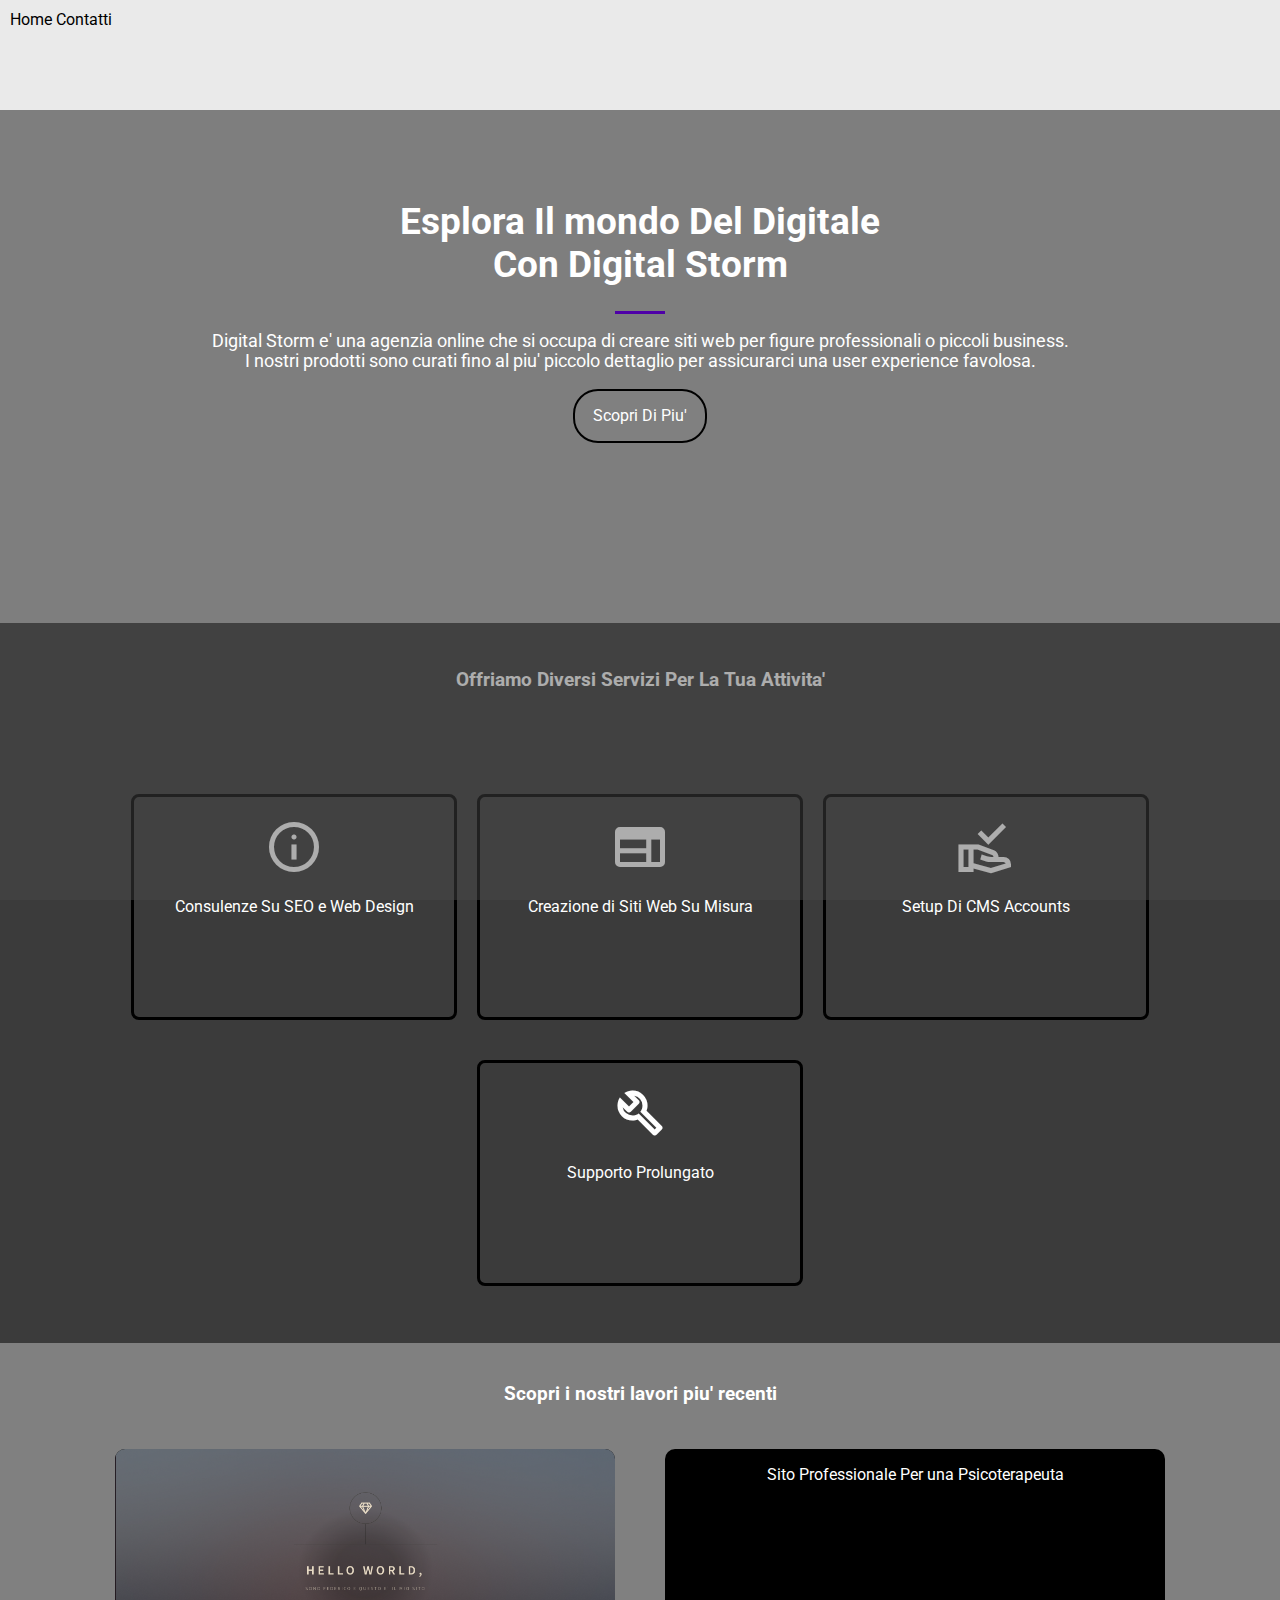
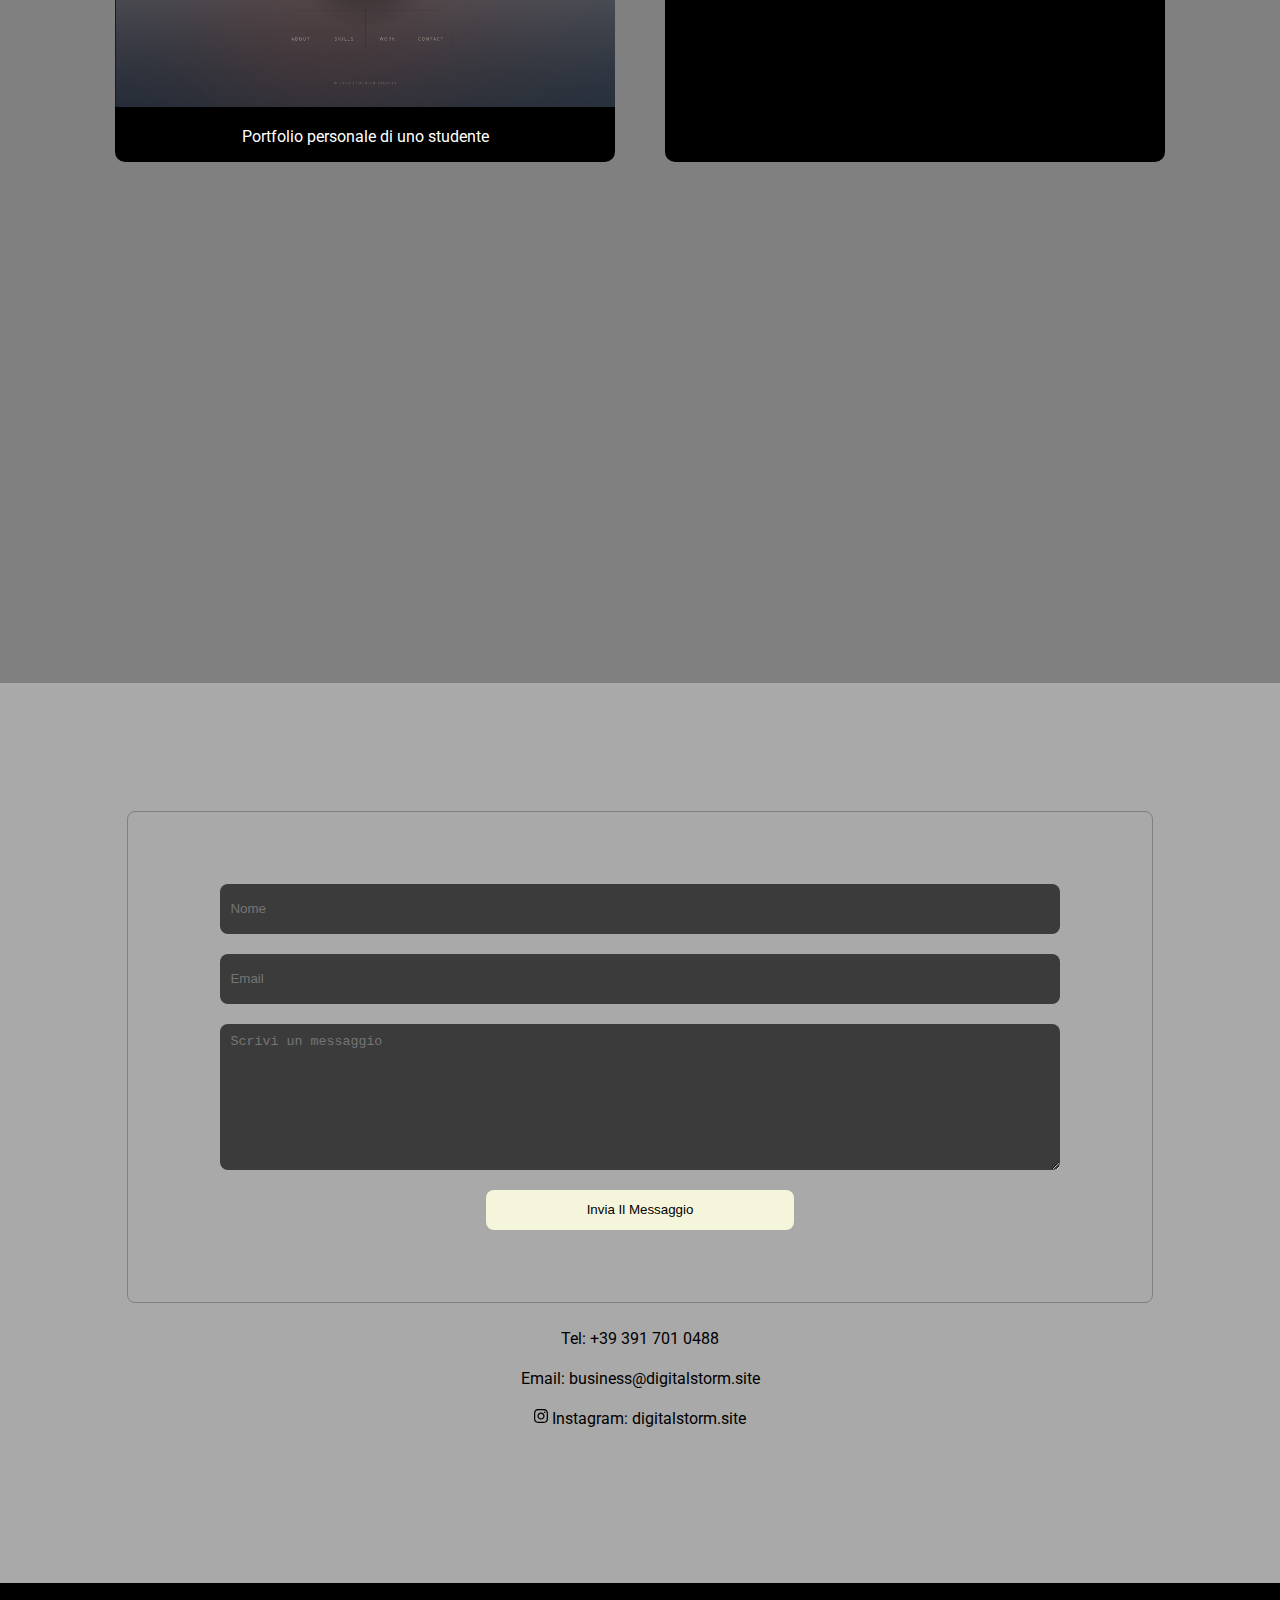
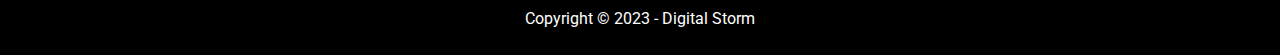
==== indexDS.html @ 930f4fb9 "finish info page" ====
<!DOCTYPE html>
<html lang="en">
<head>
    <!-- Basic page needs -->
    <meta charset="UTF-8">
    <meta name="description" content="A Digital Storm offriamo la migliore esperienza online possibile">
    <meta name="author" content="Federico">
    <title>Digital Storm</title>

    <!-- Mobile specifcs -->
    <meta name="viewport" content="width=device-width, initial-scale=1.0">

    <!-- various links -->
    <link href="./assets/CSS/styleDS.css" rel="stylesheet">
    <link href="./assets/CSS/global.css" rel="stylesheet">
    <link rel="stylesheet" href="https://fonts.googleapis.com/css2?family=Material+Symbols+Outlined:opsz,wght,FILL,GRAD@20..48,100..700,0..1,-50..200" />
    <link rel="stylesheet" href="https://fonts.googleapis.com/css?family=Roboto">


</head>
<body>


    <div class="opaque-bg-div"></div>

    <nav>
        <div class="nav-links">
            <a href="#home-div">Home</a>
            <a href="#contact">Contatti</a>
        </div>
    </nav>
        
    <!-- Startinng page -->
    <div id="home-div" class="home-text-container">
        <h1 id="home-title">Esplora Il mondo Del Digitale<br>Con Digital Storm</h1>
        <div class="divider"></div>
        <p id="home-text-p">Digital Storm e' una agenzia online che si occupa di creare siti web
            per figure professionali o piccoli business.<br>
            I nostri prodotti sono curati fino al piu' piccolo dettaglio
            per assicurarci una user experience favolosa.
        </p>
        <a class="button-like-link" href="#services-div">Scopri Di Piu'</a>
    </div>

    <div id="services-div" class="wide-container services-container">
        <h3 id="services-description">Offriamo Diversi Servizi Per La Tua Attivita'</h3>
        <div class="wide-container services-container">
            <a href="./pages/info.html#consulting">
            <div class="service">
                <!-- Put an icon here -->
                <span class="material-symbols-outlined">
                info
                </span>
                <p>Consulenze Su SEO e Web Design</p>
            </div>
            </a>

            <a href="./pages/info.html#website-creation">
            <div class="service">
                <!--icon here-->
                <span class="material-symbols-outlined">
                web
                </span>
                <p>Creazione di Siti Web Su Misura</p>
            </div>
            </a>

            <a href="./pages/info.html#setup-cms">
            <div class="service">
                <!--icon here-->
                <span class="material-symbols-outlined">
                approval_delegation
                </span>
                <p>Setup Di CMS Accounts</p>
            </div>
            </a>

            <a href="./pages/info.html#prolonged-support">
            <div class="service">
                <!--icon here-->
                <span class="material-symbols-outlined">
                build
                </span>
                <p>Supporto Prolungato</p>
            </div>
            </a>

        </div>
    </div>

    <div id="projects-container" class="full-screen-container">
        <h3 id="projects-title">Scopri i nostri lavori piu' recenti</h3>
        <!-- i'll create something like an hero to display some websites -->
        <div class="responsive-flex-container">
            <div class="project-hero">
                <a href="https://uwouldntgetit.github.io">
                    <img src="assets/images/personal_portfolio.png">
                </a>
                <p>Portfolio personale di uno studente</p>
            </div>
            <div class="project-hero">
                <!-- put mom's website photo here -->
                <p>Sito Professionale Per una Psicoterapeuta</p>
            </div>
        </div>
    </div>

    <!-- put the contact form here -->
    <div id="contact" class="contact-section responsive-flex-container">
        <div class="contact-wrapper responsive-flex-container">
            <input id="nome" class="growing-item-1 contact-item" type="text" placeholder="Nome">
            <input id="email" class="growing-item-1 contact-item" type="email" placeholder="Email">
            <textarea id="message" class="growing-item-1 contact-item" placeholder="Scrivi un messaggio"></textarea>
            <button id="send-btn" class="contact-item">Invia Il Messaggio</button>
        </div>
        <div id="contact-info">
            <p>Tel: +39 391 701 0488<br>
               Email: business@digitalstorm.site<br>
               <a href="https://www.instagram.com/digitalstorm.site/"><svg xmlns="http://www.w3.org/2000/svg" height="1em" viewBox="0 0 448 512">
                <!--! Font Awesome Free 6.4.2 by @fontawesome - https://fontawesome.com License - https://fontawesome.com/license (Commercial License) Copyright 2023 Fonticons, Inc. -->
                <path d="M224.1 141c-63.6 0-114.9 51.3-114.9 114.9s51.3 114.9 114.9 114.9S339 319.5 339 255.9 287.7 141 224.1 141zm0 189.6c-41.1 0-74.7-33.5-74.7-74.7s33.5-74.7 74.7-74.7 74.7 33.5 74.7 74.7-33.6 74.7-74.7 74.7zm146.4-194.3c0 14.9-12 26.8-26.8 26.8-14.9 0-26.8-12-26.8-26.8s12-26.8 26.8-26.8 26.8 12 26.8 26.8zm76.1 27.2c-1.7-35.9-9.9-67.7-36.2-93.9-26.2-26.2-58-34.4-93.9-36.2-37-2.1-147.9-2.1-184.9 0-35.8 1.7-67.6 9.9-93.9 36.1s-34.4 58-36.2 93.9c-2.1 37-2.1 147.9 0 184.9 1.7 35.9 9.9 67.7 36.2 93.9s58 34.4 93.9 36.2c37 2.1 147.9 2.1 184.9 0 35.9-1.7 67.7-9.9 93.9-36.2 26.2-26.2 34.4-58 36.2-93.9 2.1-37 2.1-147.8 0-184.8zM398.8 388c-7.8 19.6-22.9 34.7-42.6 42.6-29.5 11.7-99.5 9-132.1 9s-102.7 2.6-132.1-9c-19.6-7.8-34.7-22.9-42.6-42.6-11.7-29.5-9-99.5-9-132.1s-2.6-102.7 9-132.1c7.8-19.6 22.9-34.7 42.6-42.6 29.5-11.7 99.5-9 132.1-9s102.7-2.6 132.1 9c19.6 7.8 34.7 22.9 42.6 42.6 11.7 29.5 9 99.5 9 132.1s2.7 102.7-9 132.1z"/></svg>
                
               Instagram: digitalstorm.site</a></p>
        </div>
    </div>


    <footer id="footer" class="wide-container center-text">
        <p class="copyright">Copyright © 2023 - Digital Storm</p>
    </footer>
    
</body>
</html>
---- assets/CSS/styleDS.css ----
/* @font-face {
    font-family: "Roboto";

} */



body, html {
    background-color: darkgrey;
    height: 100%;
    margin: 0;
    font-family: "Roboto", serif;
    background-image: url("./assets/images/dimitar-donovski-3chxPwXoiOQ-unsplash.jpg");
    background-position: center center;
    background-repeat: no-repeat;
    background-attachment: fixed;
    background-size: cover;
    color: white;
    scroll-behavior: smooth;
}

a {
    text-decoration: none;
    color: inherit;
}

img {
    max-width: 100%;
    max-height: 100%;
}



.home-text-container {
    min-height: fit-content;
    text-align:center;
    margin-top: 20vh;
    margin-right: 20px;
    margin-left: 20px;
    color: rgb(255, 255, 255);
    position: relative;
    z-index: 1;
    padding-bottom: 20vh;
}

#home-title {
    font-size: 3rem;
}

#home-text-p {
    font-size: 1.3rem;
}

.divider {
    margin-left: auto;
    margin-right: auto;
    max-width: 50px;
    border-top: 3px solid rgb(78, 0, 167);
}

.button-like-link {
    display: inline-block;
    background-color: gray;
    border: 2px solid black;
    border-radius: 25px;
    min-width: 130px;
    min-height: 50px;
    color: inherit;
    text-align: center;
    vertical-align: baseline;
    line-height: 50px;
}


/******** Services start *******/
.services-container {
    display: flex;
    flex-direction: row;
    flex-wrap: wrap;
    justify-content: center;
    flex-basis: content;
    align-items: center;
    background-color: rgb(59, 59, 59);
    min-height: 80%;
}

.service {
    border: 3px solid black;
    border-radius: 8px;
    padding-left: 10px;
    padding-right: 10px;
    margin: 20px 10px;
    max-height: 200px;
    min-height: 200px;
    max-width: 300px;
    width: 300px;
    text-align: center;
    padding-top: 20px;
    vertical-align: middle;
}

#services-description {
    /* make it occupy at least half the available space */
    margin: 10px 30px;
}
/******* Services end ******/


/************* Projects done start **********/
#projects-container {
    text-align: center;
    background-color: gray;
    padding-top: 40px;
}

#projects-title {
    margin-top: 0;
}

.projects-hero-container {
    display: flex;
    flex-direction: row;
    justify-content: center;
    flex-wrap: wrap;
}

.project-hero {
    overflow:auto;
    min-height: 200px;
    max-height: 500px;
    width: 500px;
    max-width: 100%;
    border-radius: 10px;
    background-color: black;
    margin: 25px 25px;
}

/* projects done end */


/****** Contact Start ******/
.contact-section {
    flex-direction: row;
    align-items: center;
    column-gap: 5%;
    margin-top: 10%;
    margin-bottom: 10%;
}

.contact-wrapper {
    min-width: 200px;
    min-height: 50vh;
    border: 1px solid gray;
    border-radius: 8px;
    flex-direction: row;
    align-content: center;
    gap: 20px;
    padding: 20px 0px;
    flex-basis: 45%;
}

.contact-item {
    background-color: rgb(59, 59, 59);
    color: white;
    border: none;
    border-radius: 8px;
    min-height: 30px;
    min-width: 150px;
    padding: 10px;
}

#nome {
    flex-basis: 80%;
}


#email{
    flex-basis: 80%;
}

#message {
    flex-basis: 80%;
    min-height: 14vh;
}

#send-btn {
    background-color: beige;
    color: black;
    width: 150px;
    height: 40px;
    flex-basis: 30%;
}

#contact-info {
    color: black;
    line-height: 40px;
    flex-basis: 20%;
}

/* Contact end */



.material-symbols-outlined {
  font-variation-settings:
  'FILL' 0,
  'wght' 400,
  'GRAD' 0,
  'opsz' 24;
  font-size: 60px !important;
}

/* if the screen size is less than 80 rem, which I don't know how much is it */
@media screen and (max-width: 80rem) {
    .home-text-container{
        margin-top: 10vh;
    }

    #home-title {
        font-size: 2.3rem;
    }

    #home-text-p {
        font-size: 1.1rem;
    }

    .contact-wrapper {
        flex-basis: 80%;
    }

    #contact-info {
        flex-basis: 80%;
        text-align: center;
    }
}
---- assets/CSS/global.css ----
body {
    margin: 0;
}

nav {
    text-decoration: none;
    position: sticky;
    display: flex;
    flex-wrap: wrap;
    justify-content: space-between;
    background-color: #eaeaea;
    padding: 10px;
    transition: top 500ms ease-in-out;
    color: black;

    min-height: 10vh;
}

nav.scroll-up {
    top: 0;
}

nav.scroll-down {
    top: -100%;
}

.wide-container{
    max-width: 100%;
    margin-right: 0px;
    margin-left: 0px;
}

/* #services-div {
    display: flex;
    flex-direction: row;
    flex-wrap: wrap;
    justify-content: center;
} */

.center-text {
    text-align: center;
}

.full-screen-container {
    min-height: 100vh;
    height: fit-content;
}

.opaque-bg-div {
    min-height: 100%;
    min-width: 100%;
    position: absolute;
    top: 0;
    left: 0;
    z-index: 0;
    background-color: rgb(73, 73, 73);
    opacity: 0.45;
}

.responsive-flex-container {
    display: flex;
    flex-wrap: wrap;
    justify-content: center;
    align-content: center;
}

/* .growing-item-1 {
    flex-grow: 1;
} */


footer{
    display: flex;
    margin-bottom: 0;
    height: 50px;
    min-height: 8vh;
    margin-top: 20px;
    background-color: black;
    align-items: center;
    justify-content: center;
}
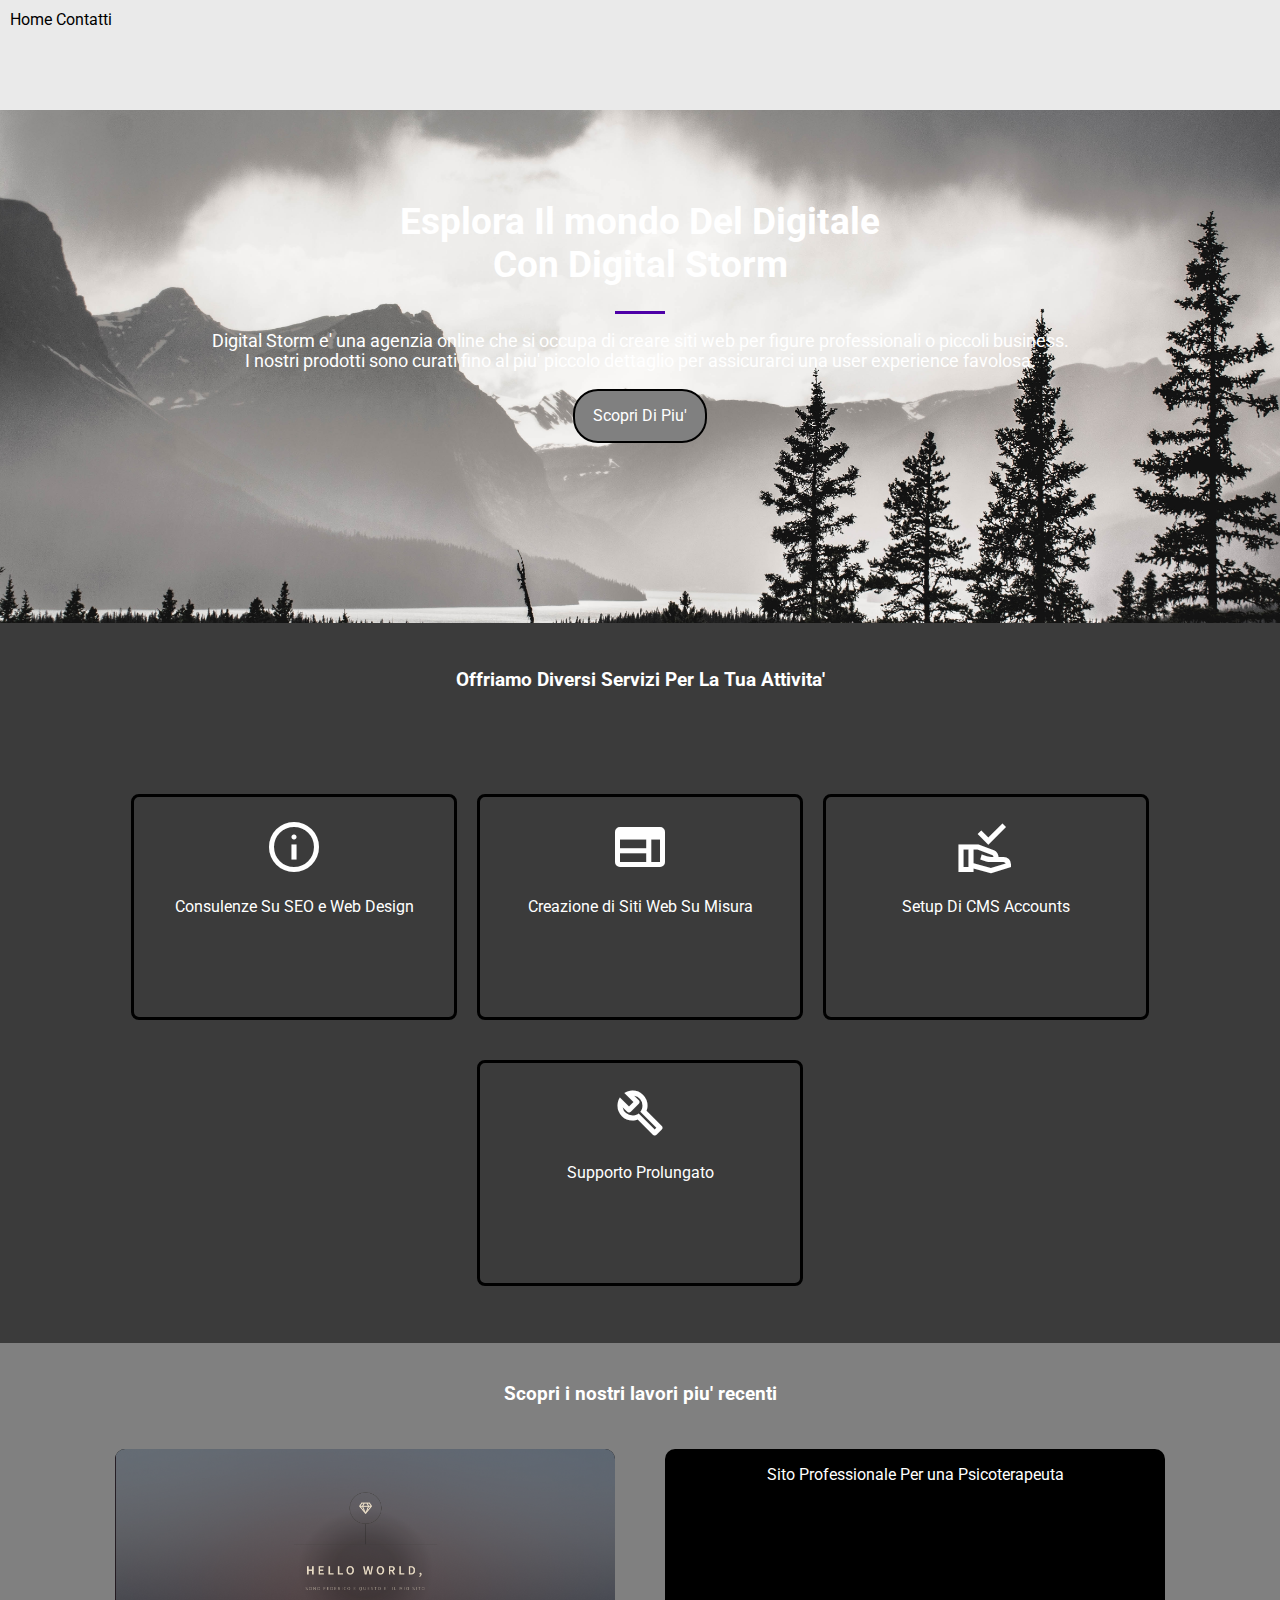
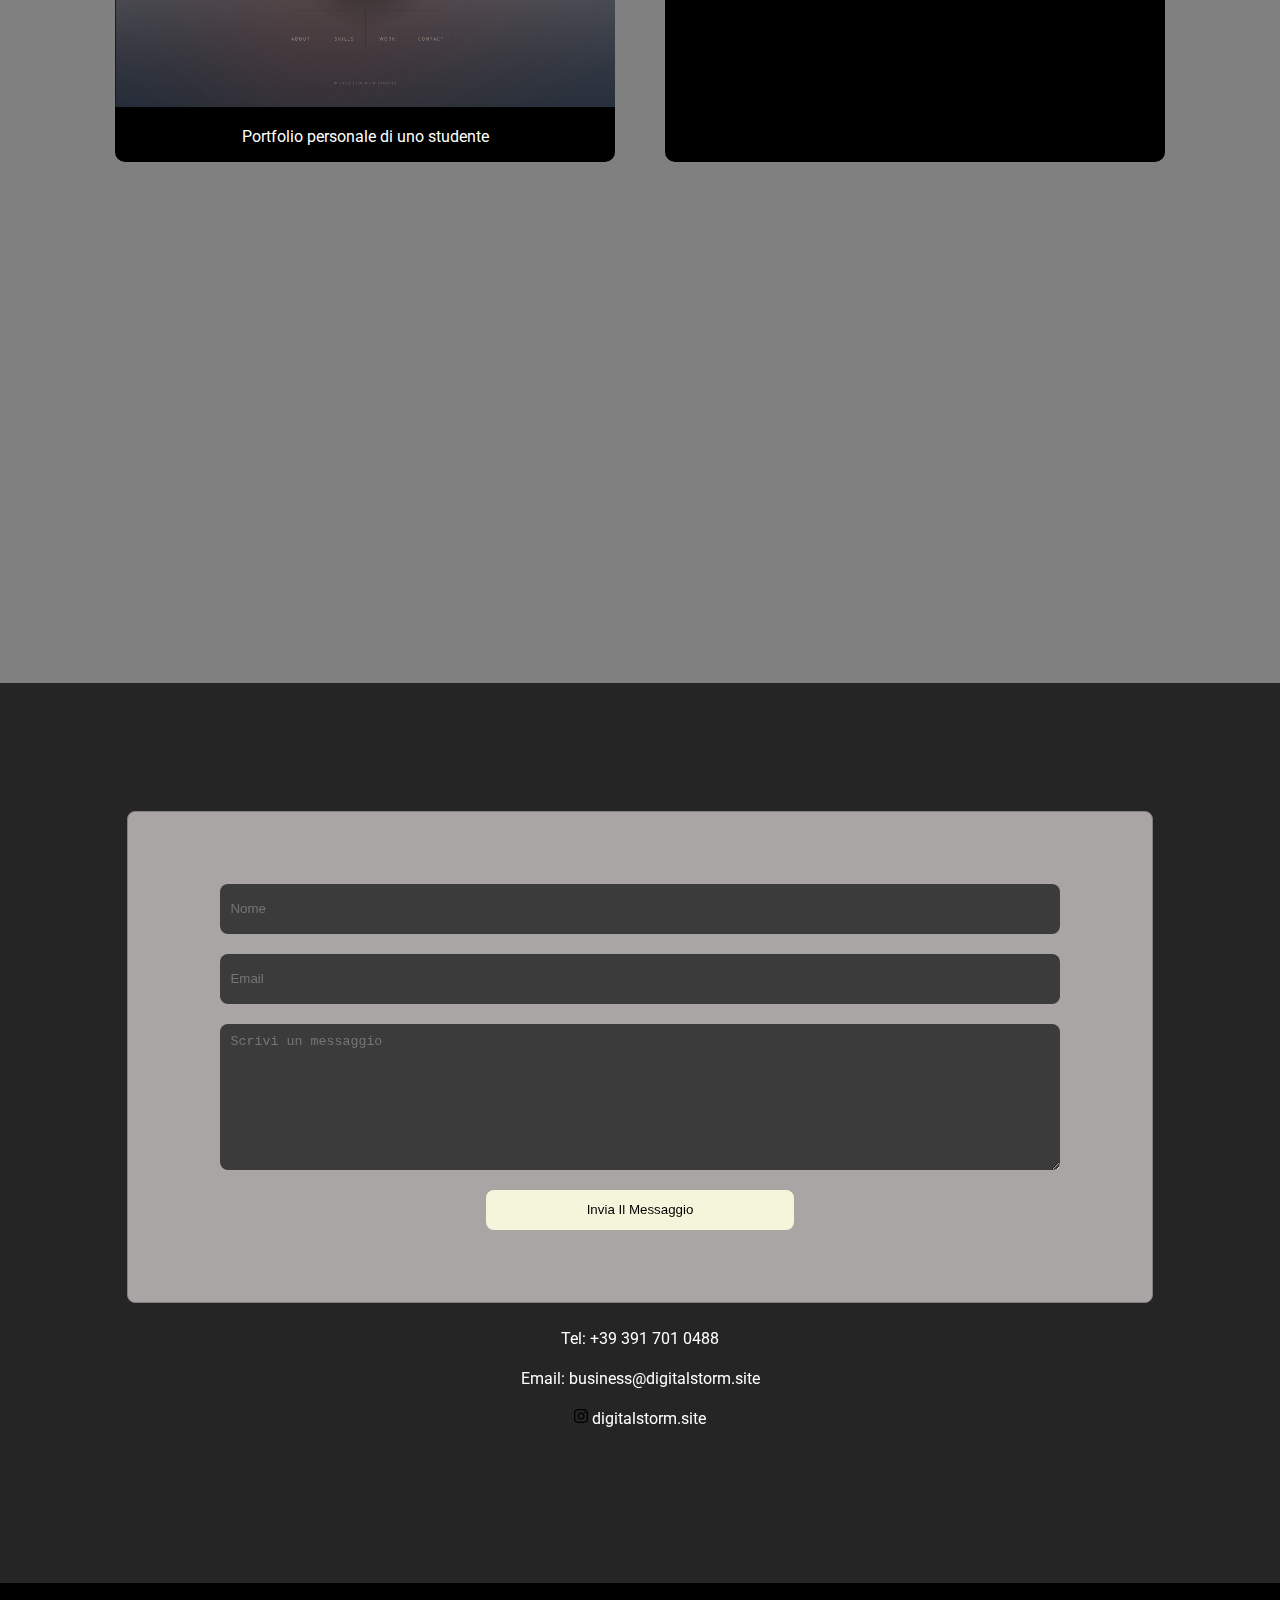
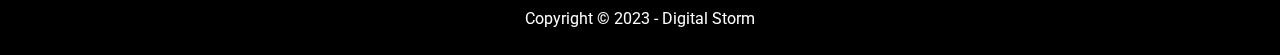
==== commit 9cad088a: "small changes" ====
--- a/indexDS.html
+++ b/indexDS.html
@@ -120,7 +120,7 @@
                 <!--! Font Awesome Free 6.4.2 by @fontawesome - https://fontawesome.com License - https://fontawesome.com/license (Commercial License) Copyright 2023 Fonticons, Inc. -->
                 <path d="M224.1 141c-63.6 0-114.9 51.3-114.9 114.9s51.3 114.9 114.9 114.9S339 319.5 339 255.9 287.7 141 224.1 141zm0 189.6c-41.1 0-74.7-33.5-74.7-74.7s33.5-74.7 74.7-74.7 74.7 33.5 74.7 74.7-33.6 74.7-74.7 74.7zm146.4-194.3c0 14.9-12 26.8-26.8 26.8-14.9 0-26.8-12-26.8-26.8s12-26.8 26.8-26.8 26.8 12 26.8 26.8zm76.1 27.2c-1.7-35.9-9.9-67.7-36.2-93.9-26.2-26.2-58-34.4-93.9-36.2-37-2.1-147.9-2.1-184.9 0-35.8 1.7-67.6 9.9-93.9 36.1s-34.4 58-36.2 93.9c-2.1 37-2.1 147.9 0 184.9 1.7 35.9 9.9 67.7 36.2 93.9s58 34.4 93.9 36.2c37 2.1 147.9 2.1 184.9 0 35.9-1.7 67.7-9.9 93.9-36.2 26.2-26.2 34.4-58 36.2-93.9 2.1-37 2.1-147.8 0-184.8zM398.8 388c-7.8 19.6-22.9 34.7-42.6 42.6-29.5 11.7-99.5 9-132.1 9s-102.7 2.6-132.1-9c-19.6-7.8-34.7-22.9-42.6-42.6-11.7-29.5-9-99.5-9-132.1s-2.6-102.7 9-132.1c7.8-19.6 22.9-34.7 42.6-42.6 29.5-11.7 99.5-9 132.1-9s102.7-2.6 132.1 9c19.6 7.8 34.7 22.9 42.6 42.6 11.7 29.5 9 99.5 9 132.1s2.7 102.7-9 132.1z"/></svg>
                 
-               Instagram: digitalstorm.site</a></p>
+                digitalstorm.site</a></p>
         </div>
     </div>
 
--- a/assets/CSS/styleDS.css
+++ b/assets/CSS/styleDS.css
@@ -6,15 +6,19 @@
 
 
 body, html {
-    background-color: darkgrey;
+    background-color: rgb(37, 37, 37);
     height: 100%;
     margin: 0;
     font-family: "Roboto", serif;
-    background-image: url("./assets/images/dimitar-donovski-3chxPwXoiOQ-unsplash.jpg");
+    background-image: url("../images/dimitar-donovski-3chxPwXoiOQ-unsplash.jpg");
     background-position: center center;
     background-repeat: no-repeat;
     background-attachment: fixed;
     background-size: cover;
+    /* I have to make the background z index 0 
+    or i have to apply opacity directly onto the image
+    or something like that*/
+
     color: white;
     scroll-behavior: smooth;
 }
@@ -32,6 +36,7 @@
 
 
 .home-text-container {
+    box-sizing: border-box;
     min-height: fit-content;
     text-align:center;
     margin-top: 20vh;
@@ -138,66 +143,6 @@
 /* projects done end */
 
 
-/****** Contact Start ******/
-.contact-section {
-    flex-direction: row;
-    align-items: center;
-    column-gap: 5%;
-    margin-top: 10%;
-    margin-bottom: 10%;
-}
-
-.contact-wrapper {
-    min-width: 200px;
-    min-height: 50vh;
-    border: 1px solid gray;
-    border-radius: 8px;
-    flex-direction: row;
-    align-content: center;
-    gap: 20px;
-    padding: 20px 0px;
-    flex-basis: 45%;
-}
-
-.contact-item {
-    background-color: rgb(59, 59, 59);
-    color: white;
-    border: none;
-    border-radius: 8px;
-    min-height: 30px;
-    min-width: 150px;
-    padding: 10px;
-}
-
-#nome {
-    flex-basis: 80%;
-}
-
-
-#email{
-    flex-basis: 80%;
-}
-
-#message {
-    flex-basis: 80%;
-    min-height: 14vh;
-}
-
-#send-btn {
-    background-color: beige;
-    color: black;
-    width: 150px;
-    height: 40px;
-    flex-basis: 30%;
-}
-
-#contact-info {
-    color: black;
-    line-height: 40px;
-    flex-basis: 20%;
-}
-
-/* Contact end */
 
 
 
--- a/assets/CSS/global.css
+++ b/assets/CSS/global.css
@@ -1,5 +1,9 @@
 body {
     margin: 0;
+}
+
+a {
+    text-decoration: none;
 }
 
 nav {
@@ -49,10 +53,10 @@
 .opaque-bg-div {
     min-height: 100%;
     min-width: 100%;
-    position: absolute;
+    position: fixed;
     top: 0;
     left: 0;
-    z-index: 0;
+    z-index: -1;
     background-color: rgb(73, 73, 73);
     opacity: 0.45;
 }
@@ -78,4 +82,81 @@
     background-color: black;
     align-items: center;
     justify-content: center;
+}
+
+
+
+/****** Contact Start ******/
+.contact-section {
+    flex-direction: row;
+    align-items: center;
+    column-gap: 5%;
+    margin-top: 10%;
+    margin-bottom: 10%;
+}
+
+.contact-wrapper {
+    min-width: 200px;
+    min-height: 50vh;
+    border: 1px solid gray;
+    border-radius: 8px;
+    flex-direction: row;
+    align-content: center;
+    gap: 20px;
+    padding: 20px 0px;
+    flex-basis: 45%;
+    background-color: rgb(169, 165, 165);
+}
+
+.contact-item {
+    background-color: rgb(59, 59, 59);
+    color: white;
+    border: none;
+    border-radius: 8px;
+    min-height: 30px;
+    min-width: 150px;
+    padding: 10px;
+}
+
+#nome {
+    flex-basis: 80%;
+}
+
+
+#email{
+    flex-basis: 80%;
+}
+
+#message {
+    flex-basis: 80%;
+    min-height: 14vh;
+}
+
+#send-btn {
+    background-color: beige;
+    color: black;
+    width: 150px;
+    height: 40px;
+    flex-basis: 30%;
+}
+
+#contact-info {
+    color: rgb(255, 255, 255);
+    line-height: 40px;
+    flex-basis: 20%;
+    text-decoration: none;
+}
+
+/* Contact end */
+
+/* media queries and changes to mobile devices */
+@media screen and (max-width: 80rem){
+    .contact-wrapper {
+        flex-basis: 80%;
+    }
+
+    #contact-info {
+        flex-basis: 80%;
+        text-align: center;
+    }
 }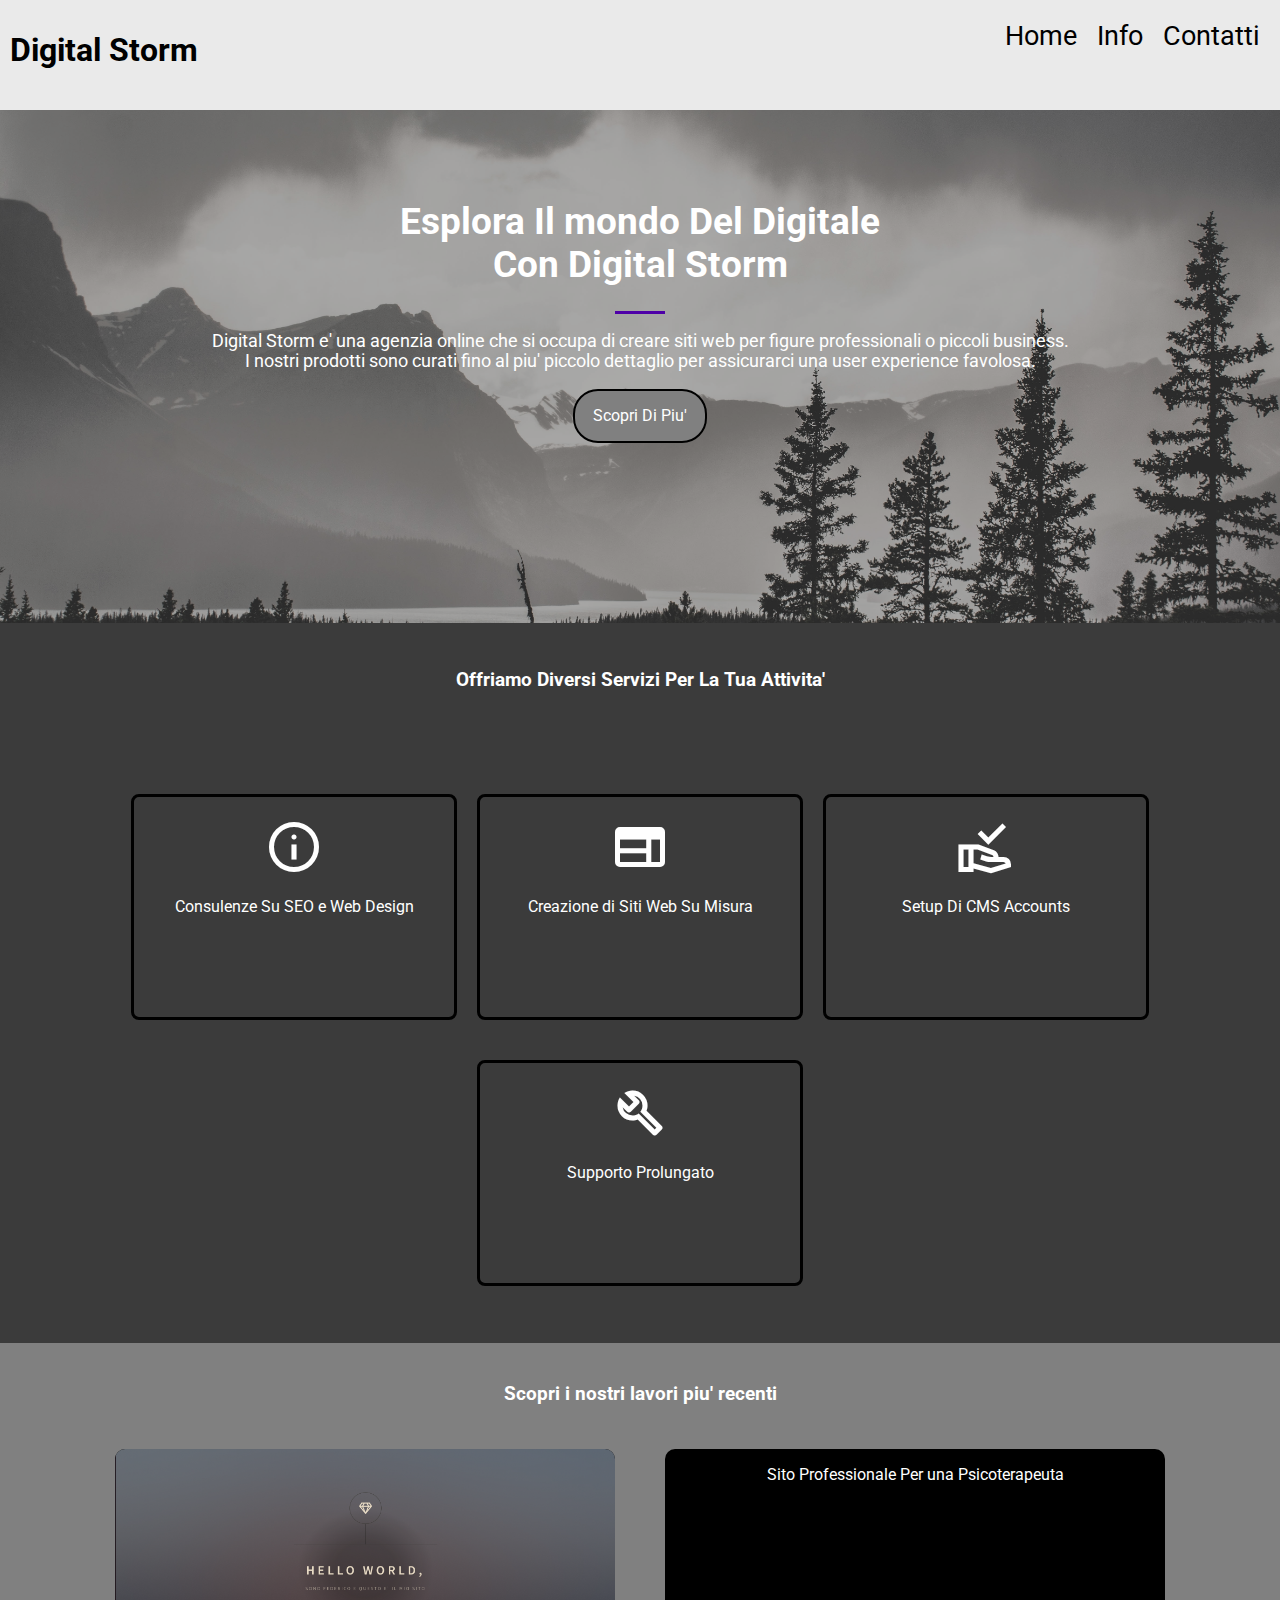
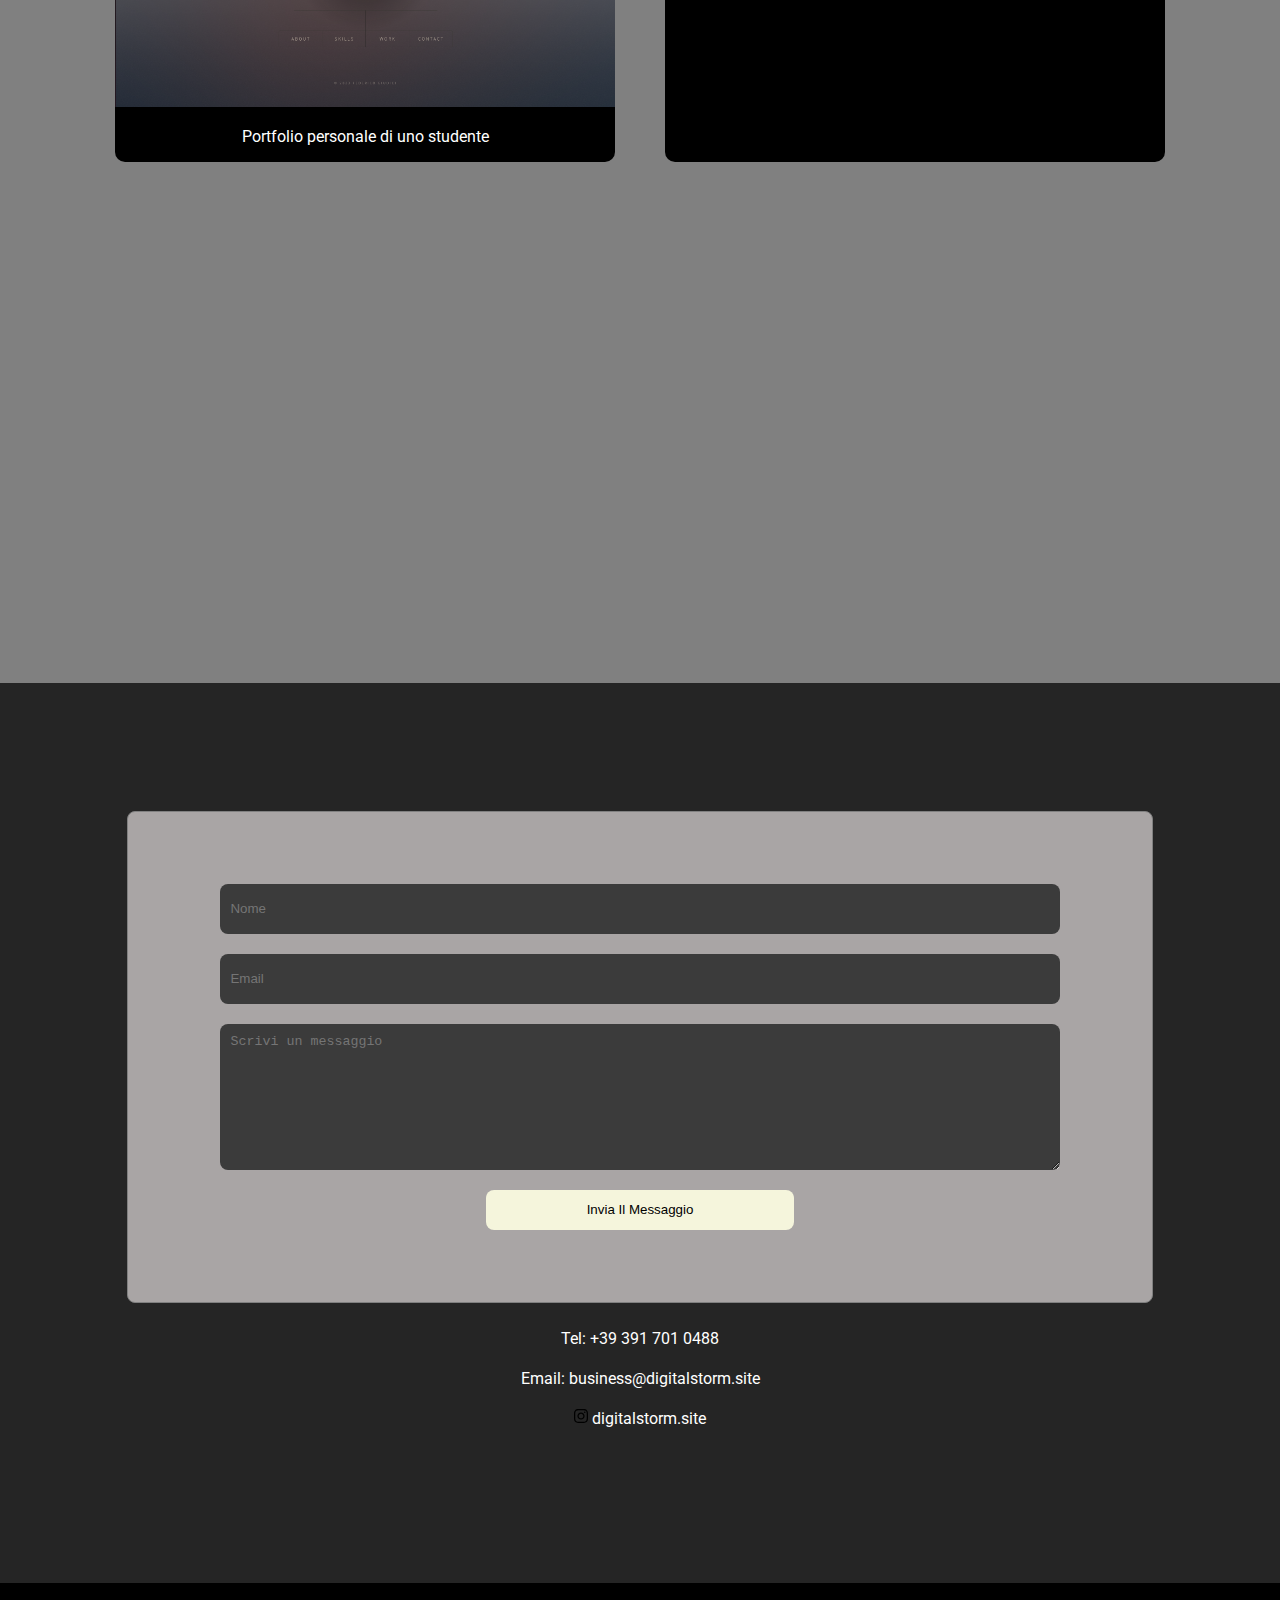
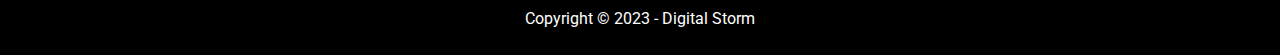
==== commit 5df135d0: "changes i made today at school" ====
--- a/indexDS.html
+++ b/indexDS.html
@@ -16,19 +16,24 @@
     <link rel="stylesheet" href="https://fonts.googleapis.com/css2?family=Material+Symbols+Outlined:opsz,wght,FILL,GRAD@20..48,100..700,0..1,-50..200" />
     <link rel="stylesheet" href="https://fonts.googleapis.com/css?family=Roboto">
 
-
 </head>
-<body>
+<body class="opaque-bg-div">
 
 
-    <div class="opaque-bg-div"></div>
+    <header>
+        <nav>
+            <!--Logo here-->
+            <a href="/DigitalStormWebsite/indexDS.html#home-div">
+                <h1>Digital Storm</h1>
+            </a>
+            <div class="nav-links-wrapper">
+                <a href="#home-div" class="navbar-link">Home</a>
+                <a href="pages/info.html" class="navbar-link">Info</a>
+                <a href="#contact" class="navbar-link">Contatti</a>
+            </div>
+        </nav>
+    </header>
 
-    <nav>
-        <div class="nav-links">
-            <a href="#home-div">Home</a>
-            <a href="#contact">Contatti</a>
-        </div>
-    </nav>
         
     <!-- Startinng page -->
     <div id="home-div" class="home-text-container">
@@ -129,5 +134,7 @@
         <p class="copyright">Copyright © 2023 - Digital Storm</p>
     </footer>
     
+    <script src="assets/appDS.js"></script>
+
 </body>
 </html>--- a/assets/CSS/global.css
+++ b/assets/CSS/global.css
@@ -6,6 +6,7 @@
     text-decoration: none;
 }
 
+/****** NavBar setup *****/
 nav {
     text-decoration: none;
     position: sticky;
@@ -17,6 +18,8 @@
     transition: top 500ms ease-in-out;
     color: black;
 
+    padding-top:10px;
+    padding-bottom: 10px;
     min-height: 10vh;
 }
 
@@ -27,6 +30,20 @@
 nav.scroll-down {
     top: -100%;
 }
+
+a.navbar-link {
+    font-size: 1.7rem;
+    font-family: "Roboto", sans-serif;
+    margin: 10px;
+}
+
+div.nav-links-wrapper {
+    width: fit-content;
+    display: flex;
+    row-gap: 25px;
+}
+
+/***** Navbar End *******/
 
 .wide-container{
     max-width: 100%;
@@ -51,14 +68,7 @@
 }
 
 .opaque-bg-div {
-    min-height: 100%;
-    min-width: 100%;
-    position: fixed;
-    top: 0;
-    left: 0;
-    z-index: -1;
-    background-color: rgb(73, 73, 73);
-    opacity: 0.45;
+    background: rgba(73, 73, 73, 0.45);
 }
 
 .responsive-flex-container {
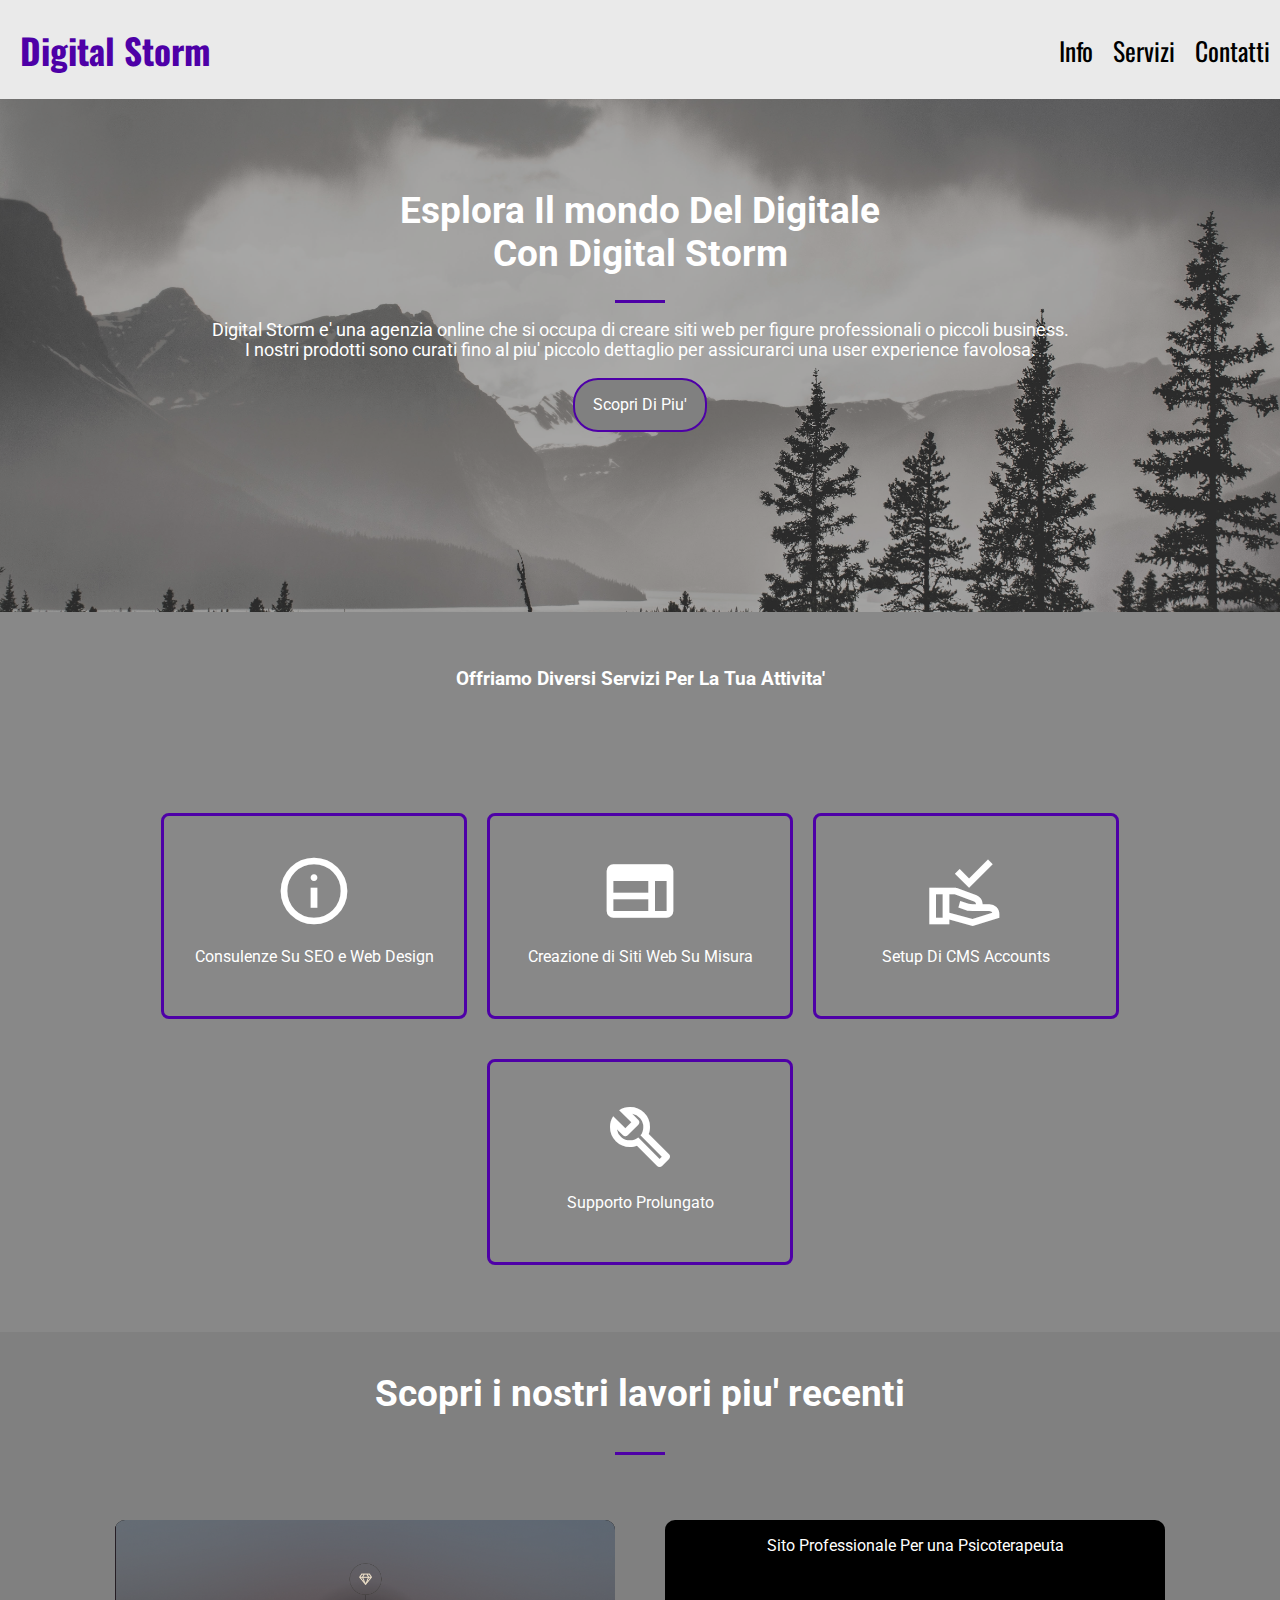
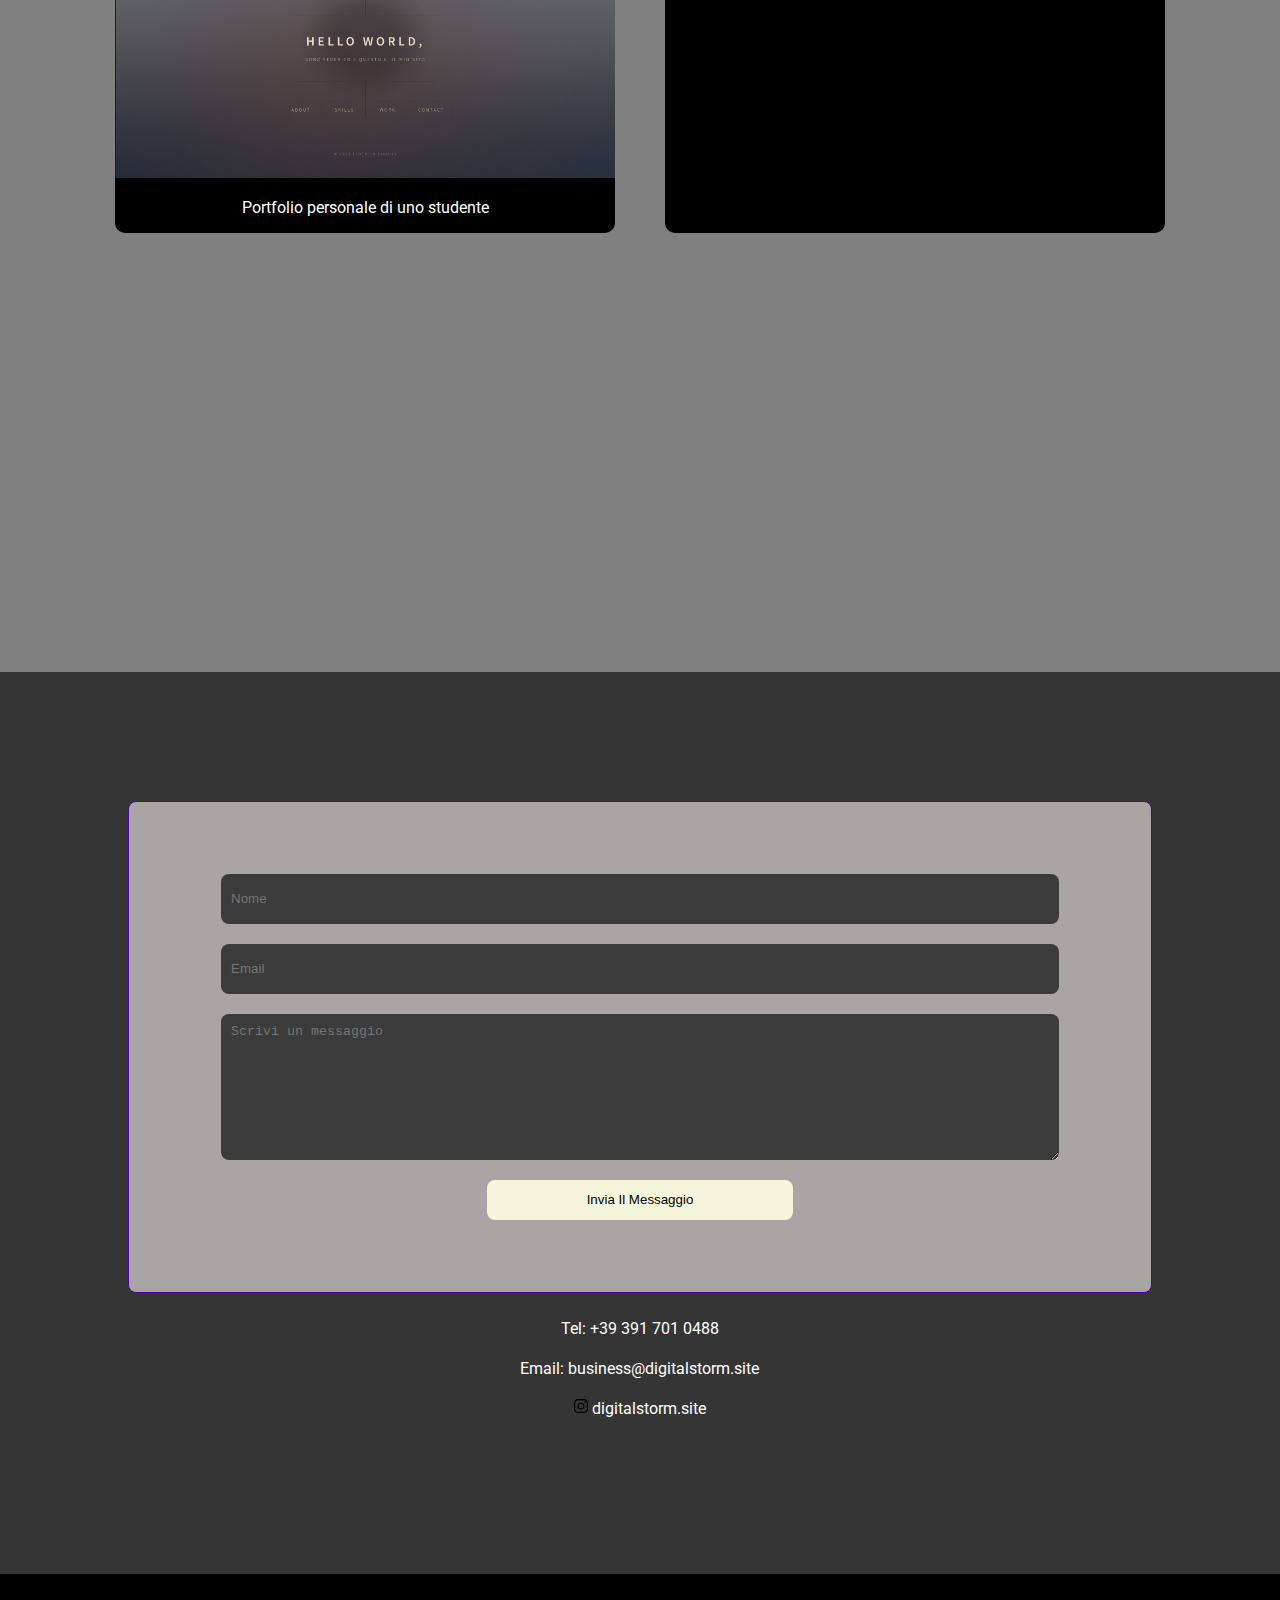
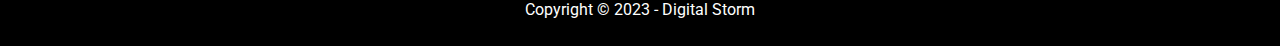
==== commit 67596dad: "modified the general appearance, added image to folder for later use, miscellaneous tweakings" ====
--- a/indexDS.html
+++ b/indexDS.html
@@ -15,21 +15,22 @@
     <link href="./assets/CSS/global.css" rel="stylesheet">
     <link rel="stylesheet" href="https://fonts.googleapis.com/css2?family=Material+Symbols+Outlined:opsz,wght,FILL,GRAD@20..48,100..700,0..1,-50..200" />
     <link rel="stylesheet" href="https://fonts.googleapis.com/css?family=Roboto">
+    <link rel="stylesheet" href="https://fonts.googleapis.com/css?family=Oswald">
 
 </head>
 <body class="opaque-bg-div">
 
 
     <header>
-        <nav>
+        <nav class="navbar">
             <!--Logo here-->
-            <a href="/DigitalStormWebsite/indexDS.html#home-div">
-                <h1>Digital Storm</h1>
+            <a href="indexDS.html">
+                <h1 class="logo-link">Digital Storm</h1>
             </a>
             <div class="nav-links-wrapper">
-                <a href="#home-div" class="navbar-link">Home</a>
                 <a href="pages/info.html" class="navbar-link">Info</a>
-                <a href="#contact" class="navbar-link">Contatti</a>
+                <a href="indexDS.html#services-div" class="navbar-link">Servizi</a>
+                <a href="indexDS.html#contact" class="navbar-link">Contatti</a>
             </div>
         </nav>
     </header>
@@ -93,10 +94,11 @@
         </div>
     </div>
 
-    <div id="projects-container" class="full-screen-container">
+    <div id="projects-div" class="full-screen-container">
         <h3 id="projects-title">Scopri i nostri lavori piu' recenti</h3>
+        <div class="divider"></div>
         <!-- i'll create something like an hero to display some websites -->
-        <div class="responsive-flex-container">
+        <div class="responsive-flex-container projects-hero-container">
             <div class="project-hero">
                 <a href="https://uwouldntgetit.github.io">
                     <img src="assets/images/personal_portfolio.png">
@@ -110,23 +112,28 @@
         </div>
     </div>
 
-    <!-- put the contact form here -->
-    <div id="contact" class="contact-section responsive-flex-container">
-        <div class="contact-wrapper responsive-flex-container">
-            <input id="nome" class="growing-item-1 contact-item" type="text" placeholder="Nome">
-            <input id="email" class="growing-item-1 contact-item" type="email" placeholder="Email">
-            <textarea id="message" class="growing-item-1 contact-item" placeholder="Scrivi un messaggio"></textarea>
-            <button id="send-btn" class="contact-item">Invia Il Messaggio</button>
+
+
+    <div class="ultimate-wrapper opaque-bg-div">
+        <!-- put the contact form here -->
+        <div id="contact" class="contact-section responsive-flex-container">
+            <div class="contact-wrapper responsive-flex-container">
+                <input id="nome" class="growing-item-1 contact-item" type="text" placeholder="Nome">
+                <input id="email" class="growing-item-1 contact-item" type="email" placeholder="Email">
+                <textarea id="message" class="growing-item-1 contact-item" placeholder="Scrivi un messaggio"></textarea>
+                <button id="send-btn" class="contact-item">Invia Il Messaggio</button>
+            </div>
+            <div id="contact-info">
+                <p>Tel: +39 391 701 0488<br>
+                Email: business@digitalstorm.site<br>
+                <a href="https://www.instagram.com/digitalstorm.site/"><svg xmlns="http://www.w3.org/2000/svg" height="1em" viewBox="0 0 448 512">
+                    <!--! Font Awesome Free 6.4.2 by @fontawesome - https://fontawesome.com License - https://fontawesome.com/license (Commercial License) Copyright 2023 Fonticons, Inc. -->
+                    <path d="M224.1 141c-63.6 0-114.9 51.3-114.9 114.9s51.3 114.9 114.9 114.9S339 319.5 339 255.9 287.7 141 224.1 141zm0 189.6c-41.1 0-74.7-33.5-74.7-74.7s33.5-74.7 74.7-74.7 74.7 33.5 74.7 74.7-33.6 74.7-74.7 74.7zm146.4-194.3c0 14.9-12 26.8-26.8 26.8-14.9 0-26.8-12-26.8-26.8s12-26.8 26.8-26.8 26.8 12 26.8 26.8zm76.1 27.2c-1.7-35.9-9.9-67.7-36.2-93.9-26.2-26.2-58-34.4-93.9-36.2-37-2.1-147.9-2.1-184.9 0-35.8 1.7-67.6 9.9-93.9 36.1s-34.4 58-36.2 93.9c-2.1 37-2.1 147.9 0 184.9 1.7 35.9 9.9 67.7 36.2 93.9s58 34.4 93.9 36.2c37 2.1 147.9 2.1 184.9 0 35.9-1.7 67.7-9.9 93.9-36.2 26.2-26.2 34.4-58 36.2-93.9 2.1-37 2.1-147.8 0-184.8zM398.8 388c-7.8 19.6-22.9 34.7-42.6 42.6-29.5 11.7-99.5 9-132.1 9s-102.7 2.6-132.1-9c-19.6-7.8-34.7-22.9-42.6-42.6-11.7-29.5-9-99.5-9-132.1s-2.6-102.7 9-132.1c7.8-19.6 22.9-34.7 42.6-42.6 29.5-11.7 99.5-9 132.1-9s102.7-2.6 132.1 9c19.6 7.8 34.7 22.9 42.6 42.6 11.7 29.5 9 99.5 9 132.1s2.7 102.7-9 132.1z"/></svg>
+                    
+                    digitalstorm.site</a></p>
+            </div>
         </div>
-        <div id="contact-info">
-            <p>Tel: +39 391 701 0488<br>
-               Email: business@digitalstorm.site<br>
-               <a href="https://www.instagram.com/digitalstorm.site/"><svg xmlns="http://www.w3.org/2000/svg" height="1em" viewBox="0 0 448 512">
-                <!--! Font Awesome Free 6.4.2 by @fontawesome - https://fontawesome.com License - https://fontawesome.com/license (Commercial License) Copyright 2023 Fonticons, Inc. -->
-                <path d="M224.1 141c-63.6 0-114.9 51.3-114.9 114.9s51.3 114.9 114.9 114.9S339 319.5 339 255.9 287.7 141 224.1 141zm0 189.6c-41.1 0-74.7-33.5-74.7-74.7s33.5-74.7 74.7-74.7 74.7 33.5 74.7 74.7-33.6 74.7-74.7 74.7zm146.4-194.3c0 14.9-12 26.8-26.8 26.8-14.9 0-26.8-12-26.8-26.8s12-26.8 26.8-26.8 26.8 12 26.8 26.8zm76.1 27.2c-1.7-35.9-9.9-67.7-36.2-93.9-26.2-26.2-58-34.4-93.9-36.2-37-2.1-147.9-2.1-184.9 0-35.8 1.7-67.6 9.9-93.9 36.1s-34.4 58-36.2 93.9c-2.1 37-2.1 147.9 0 184.9 1.7 35.9 9.9 67.7 36.2 93.9s58 34.4 93.9 36.2c37 2.1 147.9 2.1 184.9 0 35.9-1.7 67.7-9.9 93.9-36.2 26.2-26.2 34.4-58 36.2-93.9 2.1-37 2.1-147.8 0-184.8zM398.8 388c-7.8 19.6-22.9 34.7-42.6 42.6-29.5 11.7-99.5 9-132.1 9s-102.7 2.6-132.1-9c-19.6-7.8-34.7-22.9-42.6-42.6-11.7-29.5-9-99.5-9-132.1s-2.6-102.7 9-132.1c7.8-19.6 22.9-34.7 42.6-42.6 29.5-11.7 99.5-9 132.1-9s102.7-2.6 132.1 9c19.6 7.8 34.7 22.9 42.6 42.6 11.7 29.5 9 99.5 9 132.1s2.7 102.7-9 132.1z"/></svg>
-                
-                digitalstorm.site</a></p>
-        </div>
+
     </div>
 
 
--- a/assets/CSS/styleDS.css
+++ b/assets/CSS/styleDS.css
@@ -66,7 +66,7 @@
 .button-like-link {
     display: inline-block;
     background-color: gray;
-    border: 2px solid black;
+    border: 2px solid rgb(78, 0, 167);
     border-radius: 25px;
     min-width: 130px;
     min-height: 50px;
@@ -85,23 +85,29 @@
     justify-content: center;
     flex-basis: content;
     align-items: center;
-    background-color: rgb(59, 59, 59);
+    background-color: rgb(136, 136, 136);
     min-height: 80%;
+    color:white;
 }
 
 .service {
-    border: 3px solid black;
+    border: 3px solid rgb(78, 0, 167);
     border-radius: 8px;
-    padding-left: 10px;
-    padding-right: 10px;
+
     margin: 20px 10px;
+
     max-height: 200px;
     min-height: 200px;
     max-width: 300px;
     width: 300px;
+
     text-align: center;
-    padding-top: 20px;
     vertical-align: middle;
+
+    display: flex;
+    align-items: center;
+    flex-direction: column;
+    justify-content: center;
 }
 
 #services-description {
@@ -112,7 +118,7 @@
 
 
 /************* Projects done start **********/
-#projects-container {
+#projects-div {
     text-align: center;
     background-color: gray;
     padding-top: 40px;
@@ -120,13 +126,11 @@
 
 #projects-title {
     margin-top: 0;
+    font-size: 2.3rem;
 }
 
 .projects-hero-container {
-    display: flex;
-    flex-direction: row;
-    justify-content: center;
-    flex-wrap: wrap;
+    margin-top: 40px;
 }
 
 .project-hero {
@@ -152,7 +156,7 @@
   'wght' 400,
   'GRAD' 0,
   'opsz' 24;
-  font-size: 60px !important;
+  font-size: 80px !important;
 }
 
 /* if the screen size is less than 80 rem, which I don't know how much is it */
--- a/assets/CSS/global.css
+++ b/assets/CSS/global.css
@@ -7,19 +7,19 @@
 }
 
 /****** NavBar setup *****/
-nav {
+nav.navbar {
     text-decoration: none;
     position: sticky;
+
     display: flex;
     flex-wrap: wrap;
     justify-content: space-between;
+    align-items:center;
+
     background-color: #eaeaea;
-    padding: 10px;
+    color: rgb(78, 0, 167);
     transition: top 500ms ease-in-out;
-    color: black;
 
-    padding-top:10px;
-    padding-bottom: 10px;
     min-height: 10vh;
 }
 
@@ -31,19 +31,30 @@
     top: -100%;
 }
 
-a.navbar-link {
-    font-size: 1.7rem;
-    font-family: "Roboto", sans-serif;
-    margin: 10px;
-}
-
 div.nav-links-wrapper {
     width: fit-content;
     display: flex;
     row-gap: 25px;
 }
 
+a.navbar-link {
+    font-size: 1.6rem;
+    font-family: "Oswald", "Roboto", sans-serif;
+    margin: 10px;
+    color: black;
+}
+
+
+h1.logo-link {
+    font-size: 2.2rem;
+    font-family: "Oswald", "Roboto", serif;
+    margin-left: 20px;
+}
+
 /***** Navbar End *******/
+
+
+
 
 .wide-container{
     max-width: 100%;
@@ -78,6 +89,12 @@
     align-content: center;
 }
 
+.ultimate-wrapper {
+    margin-top:0;
+    margin-bottom:0;
+    border: 1px solid transparent;
+}
+
 /* .growing-item-1 {
     flex-grow: 1;
 } */
@@ -88,7 +105,7 @@
     margin-bottom: 0;
     height: 50px;
     min-height: 8vh;
-    margin-top: 20px;
+    /* margin-top: 20px; */
     background-color: black;
     align-items: center;
     justify-content: center;
@@ -97,18 +114,20 @@
 
 
 /****** Contact Start ******/
+
 .contact-section {
     flex-direction: row;
     align-items: center;
     column-gap: 5%;
     margin-top: 10%;
     margin-bottom: 10%;
+    box-sizing: border-box;
 }
 
 .contact-wrapper {
     min-width: 200px;
     min-height: 50vh;
-    border: 1px solid gray;
+    border: 1px solid rgb(78, 0, 167);
     border-radius: 8px;
     flex-direction: row;
     align-content: center;
@@ -169,4 +188,9 @@
         flex-basis: 80%;
         text-align: center;
     }
+
+    nav.navbar {
+        min-height: 10vh;
+        height: fit-content;
+    }
 }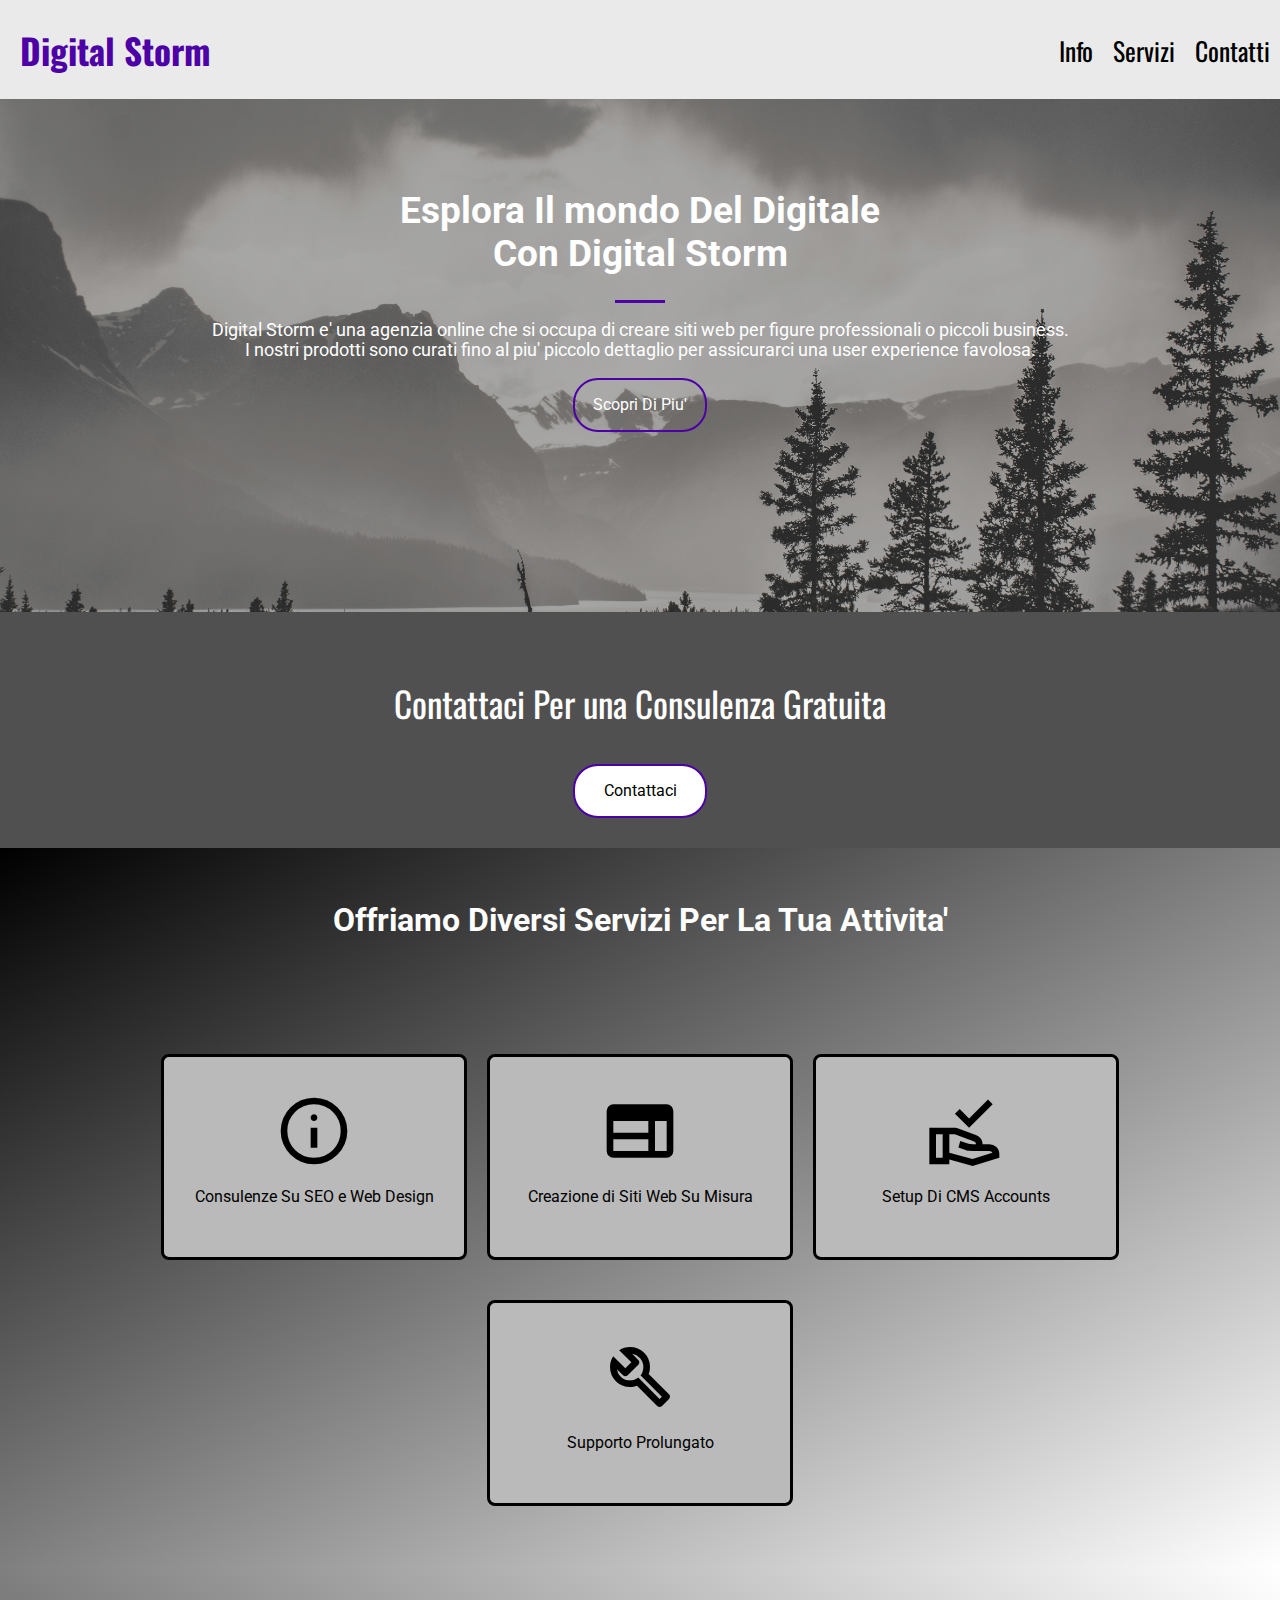
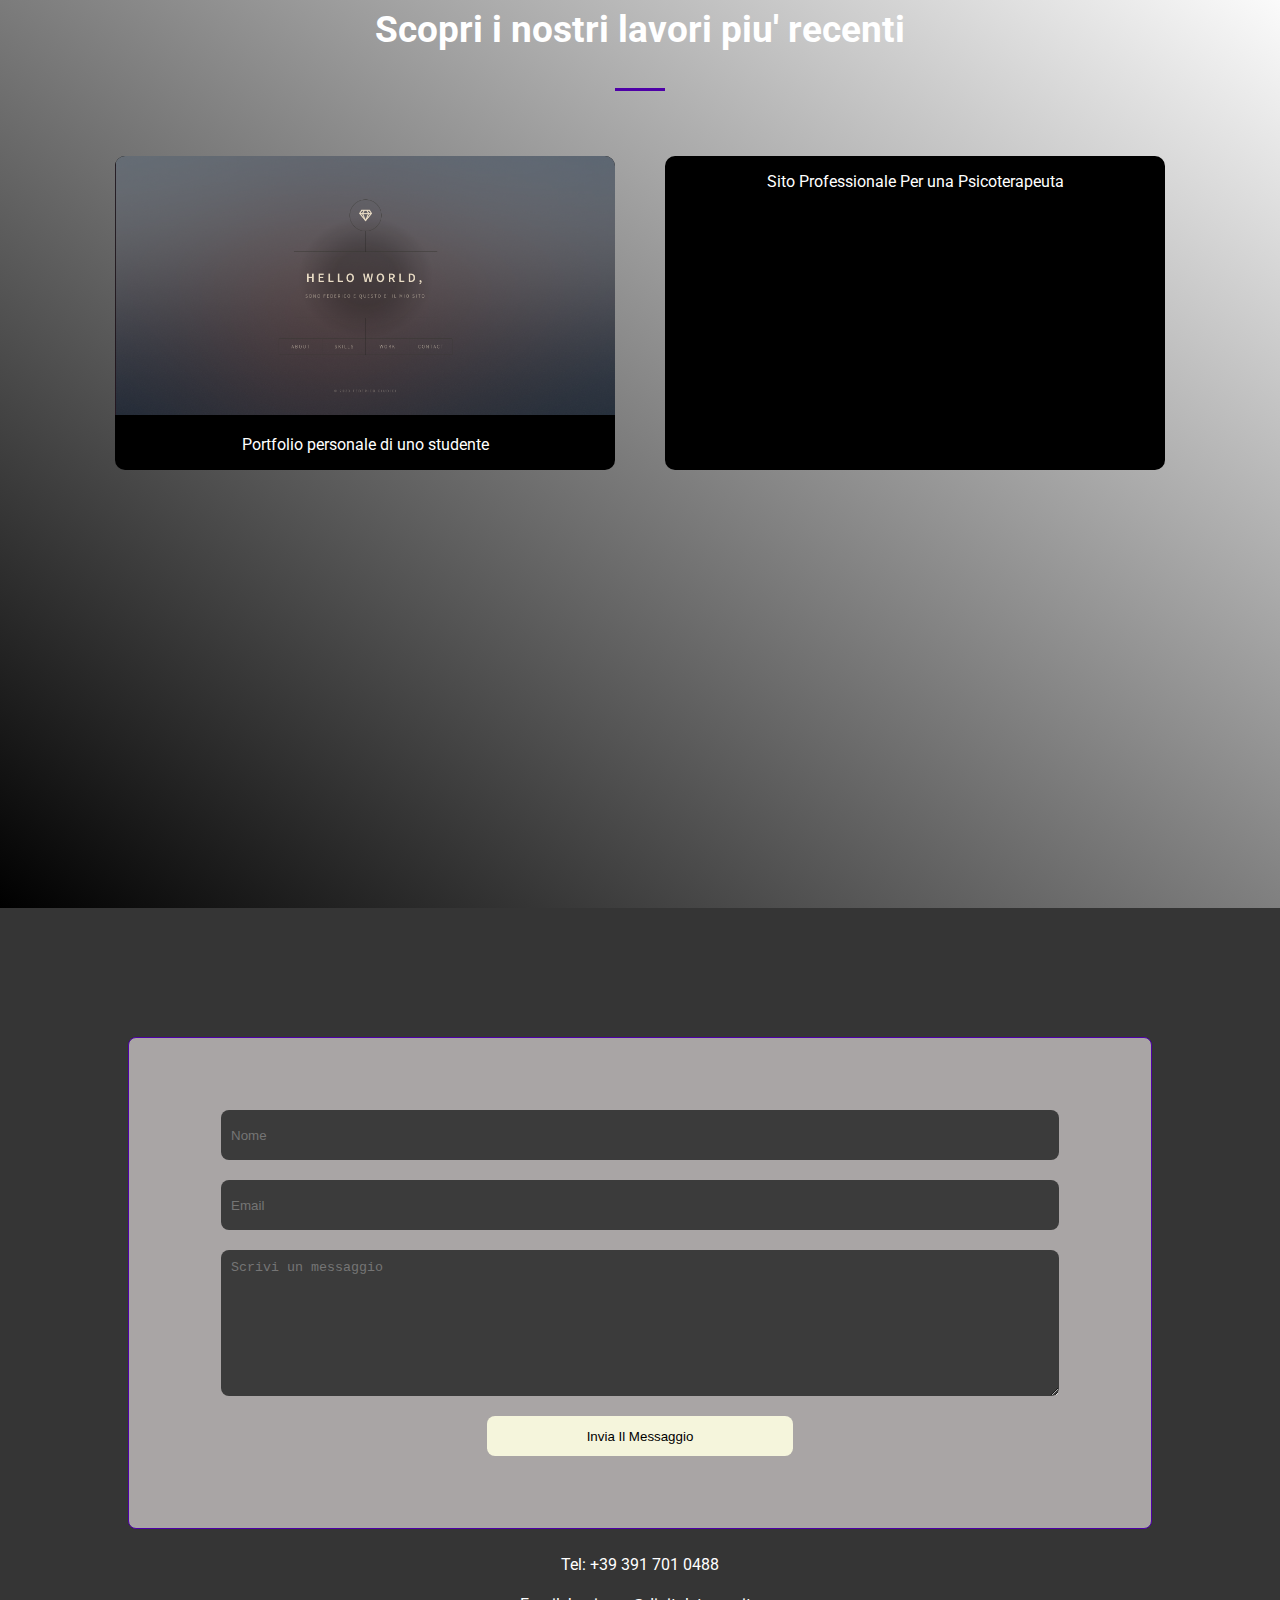
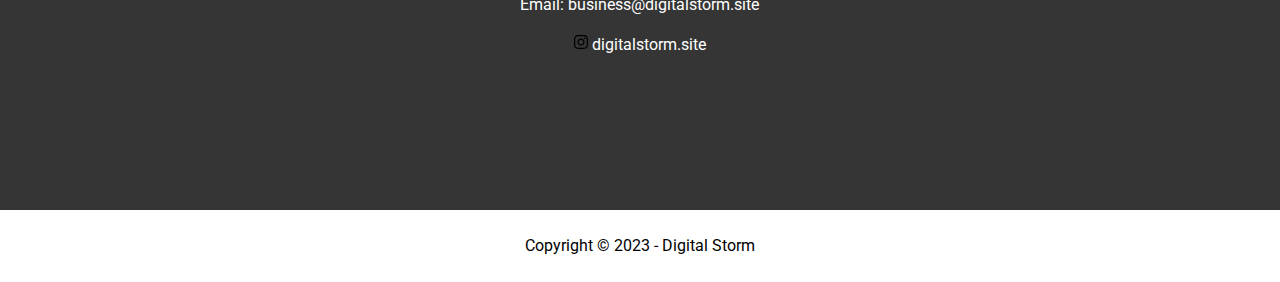
==== commit e299204f: "added contact redirect, modified colors, fiexed some titles and sizing" ====
--- a/indexDS.html
+++ b/indexDS.html
@@ -48,8 +48,18 @@
         <a class="button-like-link" href="#services-div">Scopri Di Piu'</a>
     </div>
 
+    <div class="contact-link-div">
+        <p id="contact-redirect-title">Contattaci Per una Consulenza Gratuita</p>
+        <a class="button-like-link" id="contattaci-btn" href="#contact">Contattaci</a>
+
+    </div>
+
+
     <div id="services-div" class="wide-container services-container">
-        <h3 id="services-description">Offriamo Diversi Servizi Per La Tua Attivita'</h3>
+        <div>
+            <!-- <img id="purple-photo-bg" href="assets/images/purple_professional_photo.jpg" alt="purple background photo"> -->
+            <h3 id="services-description">Offriamo Diversi Servizi Per La Tua Attivita'</h3>
+        </div>
         <div class="wide-container services-container">
             <a href="./pages/info.html#consulting">
             <div class="service">
--- a/assets/CSS/styleDS.css
+++ b/assets/CSS/styleDS.css
@@ -65,7 +65,7 @@
 
 .button-like-link {
     display: inline-block;
-    background-color: gray;
+    background-color: transparent;
     border: 2px solid rgb(78, 0, 167);
     border-radius: 25px;
     min-width: 130px;
@@ -74,6 +74,34 @@
     text-align: center;
     vertical-align: baseline;
     line-height: 50px;
+}
+
+
+.contact-link-div {
+    width: 100%;
+    min-height: fit-content;
+    height: auto;
+    padding: 30px;
+    box-sizing: border-box;
+
+    background-color: rgb(81, 80, 80);
+    color: white;
+    
+    display: flex;
+    flex-direction: column;
+    justify-content: center;
+    align-items: center;
+}
+
+#contact-redirect-title {
+    font-size: 2.2rem;
+    text-align: center;
+    font-family: "Oswald", serif;
+}
+
+#contattaci-btn {
+    color: black;
+    background-color: white;
 }
 
 
@@ -85,14 +113,21 @@
     justify-content: center;
     flex-basis: content;
     align-items: center;
-    background-color: rgb(136, 136, 136);
     min-height: 80%;
     color:white;
 }
 
+#services-div {
+    background: linear-gradient(to bottom right, black, white);
+}
+
+
 .service {
-    border: 3px solid rgb(78, 0, 167);
+    border: 3px solid rgb(0, 0, 0);
     border-radius: 8px;
+
+    background-color: rgb(186, 186, 186);
+    color:black;
 
     margin: 20px 10px;
 
@@ -113,6 +148,8 @@
 #services-description {
     /* make it occupy at least half the available space */
     margin: 10px 30px;
+    font-size: 2rem;
+    text-align: center;
 }
 /******* Services end ******/
 
@@ -120,7 +157,8 @@
 /************* Projects done start **********/
 #projects-div {
     text-align: center;
-    background-color: gray;
+    /* background-color: white; */
+    background: linear-gradient(to top right, black, white);
     padding-top: 40px;
 }
 
--- a/assets/CSS/global.css
+++ b/assets/CSS/global.css
@@ -106,9 +106,10 @@
     height: 50px;
     min-height: 8vh;
     /* margin-top: 20px; */
-    background-color: black;
+    background-color: white;
     align-items: center;
     justify-content: center;
+    color: black
 }
 
 
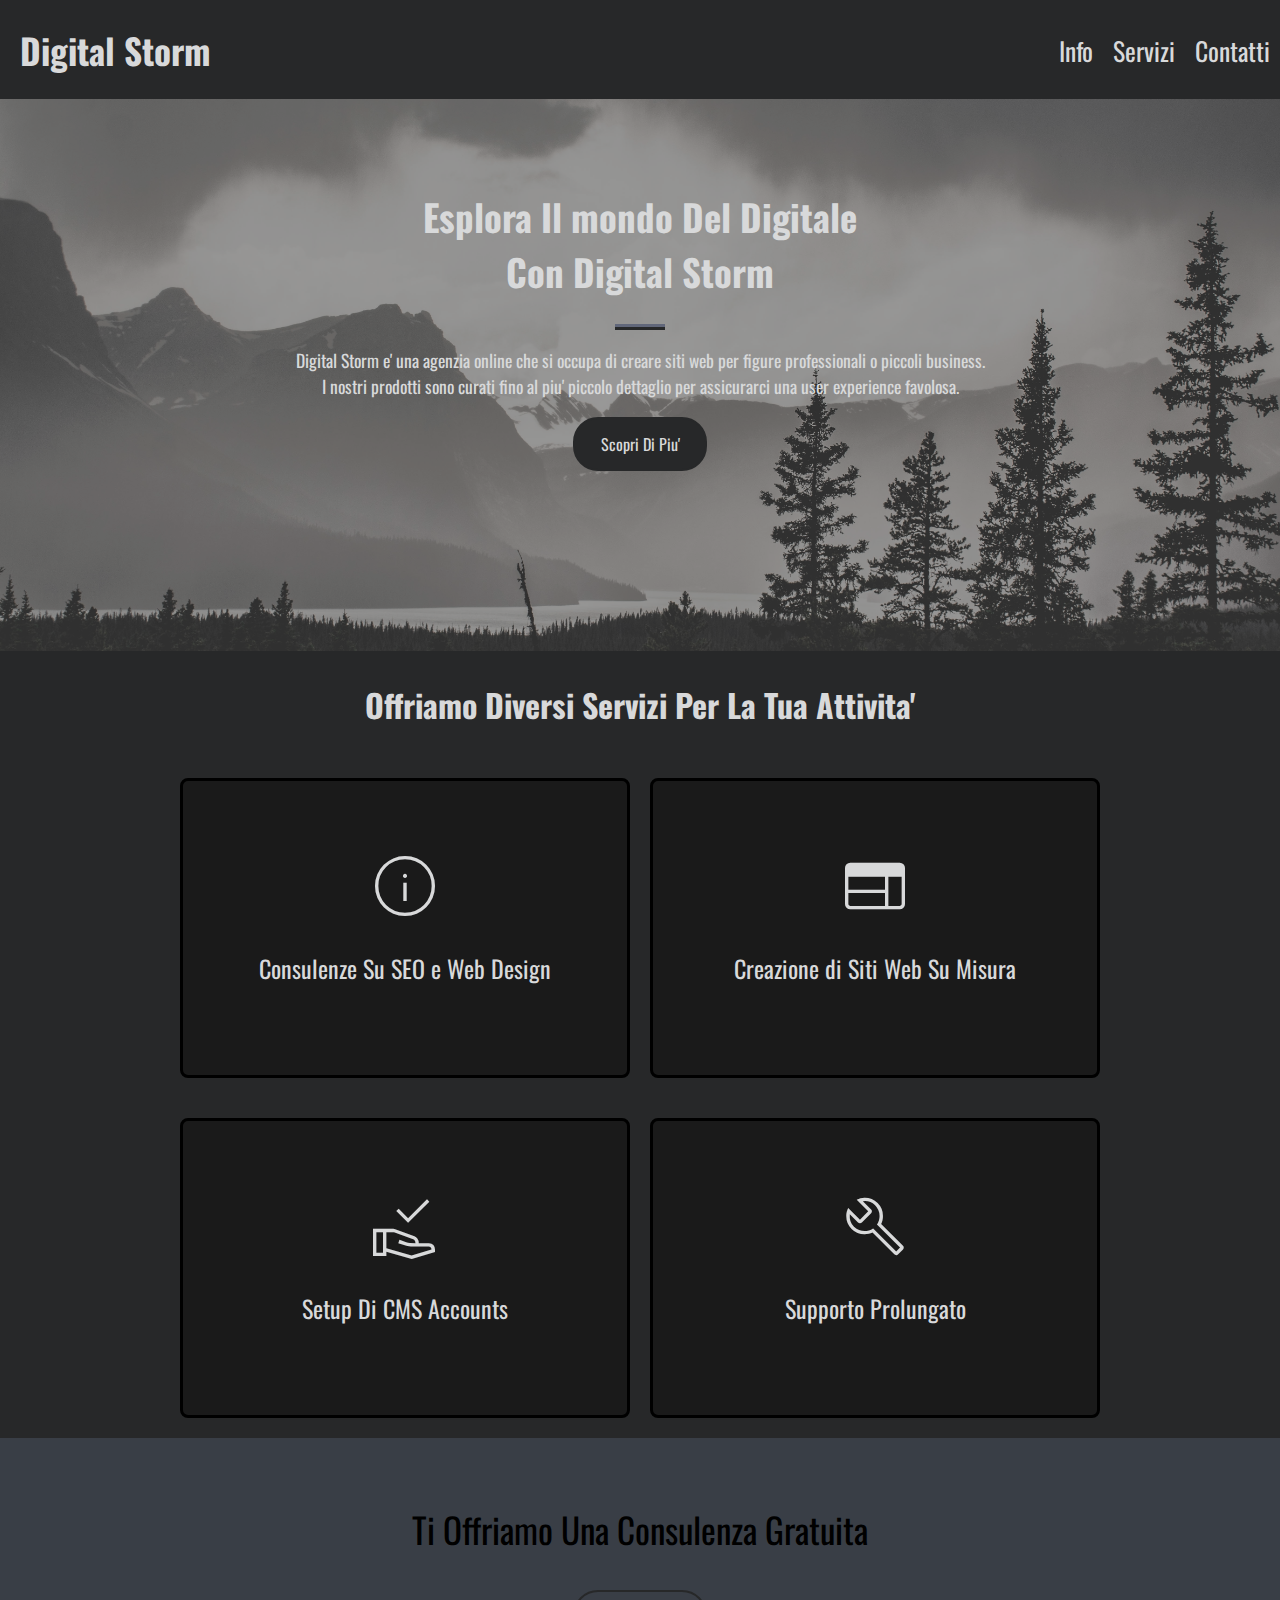
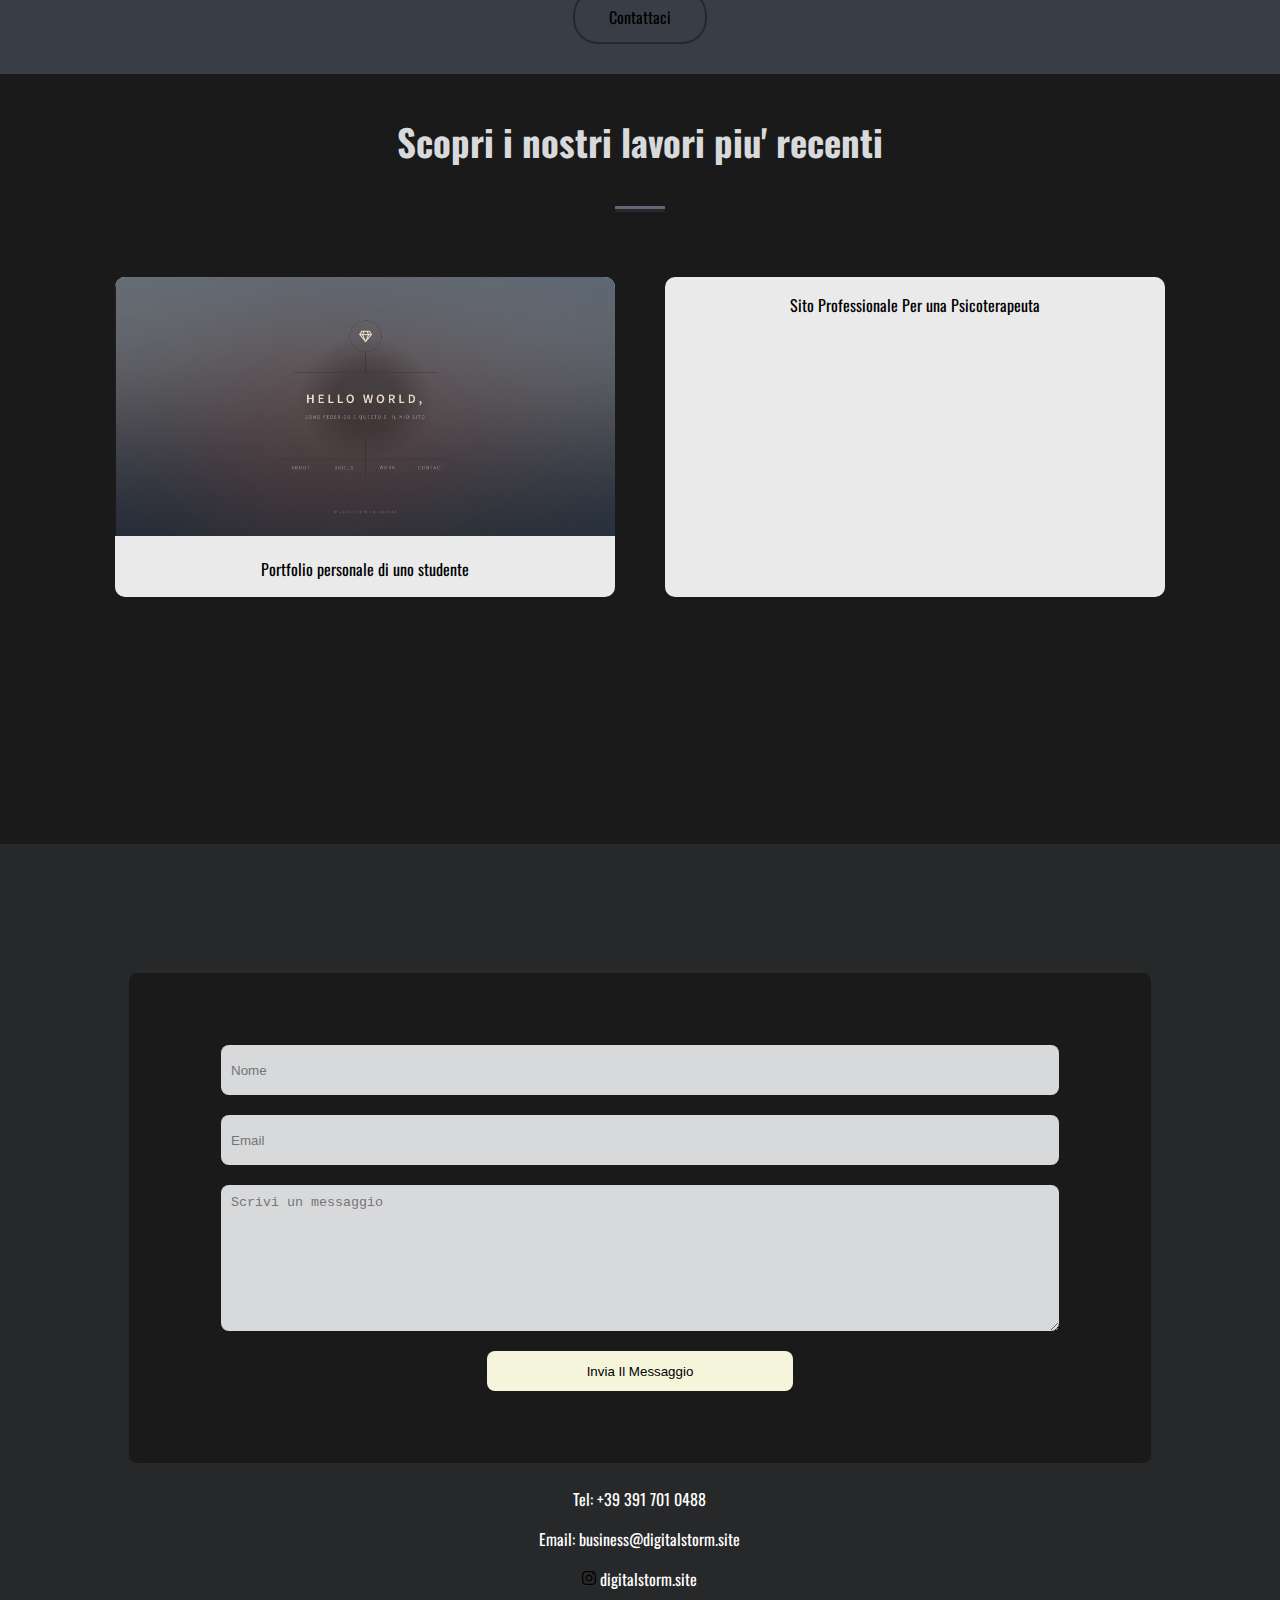
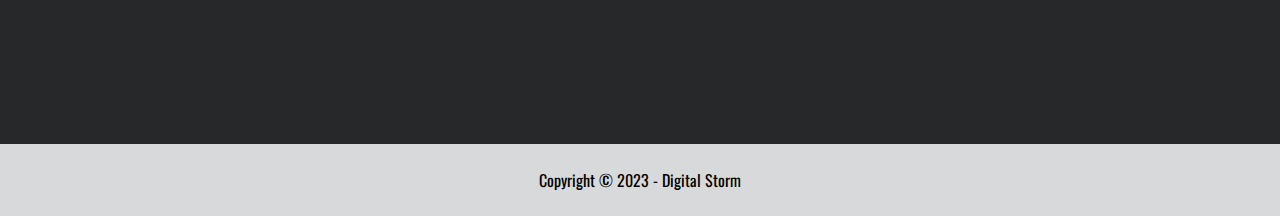
==== commit 717ef3e9: "changed colorscheme, made site more responsive, various other tweaks" ====
--- a/indexDS.html
+++ b/indexDS.html
@@ -36,23 +36,18 @@
     </header>
 
         
-    <!-- Startinng page -->
+    <!-- Starting page -->
     <div id="home-div" class="home-text-container">
         <h1 id="home-title">Esplora Il mondo Del Digitale<br>Con Digital Storm</h1>
         <div class="divider"></div>
         <p id="home-text-p">Digital Storm e' una agenzia online che si occupa di creare siti web
-            per figure professionali o piccoli business.<br>
+            per figure professionali o piccoli business.<br id="to-delete">
             I nostri prodotti sono curati fino al piu' piccolo dettaglio
             per assicurarci una user experience favolosa.
         </p>
         <a class="button-like-link" href="#services-div">Scopri Di Piu'</a>
     </div>
 
-    <div class="contact-link-div">
-        <p id="contact-redirect-title">Contattaci Per una Consulenza Gratuita</p>
-        <a class="button-like-link" id="contattaci-btn" href="#contact">Contattaci</a>
-
-    </div>
 
 
     <div id="services-div" class="wide-container services-container">
@@ -104,7 +99,13 @@
         </div>
     </div>
 
-    <div id="projects-div" class="full-screen-container">
+    <div class="contact-link-div">
+        <p id="contact-redirect-title">Ti Offriamo Una Consulenza Gratuita</p>
+        <a class="button-like-link" id="contattaci-btn" href="#contact">Contattaci</a>
+    </div>
+
+
+    <div id="projects-div" class="wide-container">
         <h3 id="projects-title">Scopri i nostri lavori piu' recenti</h3>
         <div class="divider"></div>
         <!-- i'll create something like an hero to display some websites -->
@@ -124,15 +125,15 @@
 
 
 
-    <div class="ultimate-wrapper opaque-bg-div">
+    <div class="ultimate-wrapper">
         <!-- put the contact form here -->
         <div id="contact" class="contact-section responsive-flex-container">
-            <div class="contact-wrapper responsive-flex-container">
-                <input id="nome" class="growing-item-1 contact-item" type="text" placeholder="Nome">
-                <input id="email" class="growing-item-1 contact-item" type="email" placeholder="Email">
-                <textarea id="message" class="growing-item-1 contact-item" placeholder="Scrivi un messaggio"></textarea>
+            <form class="contact-wrapper responsive-flex-container">
+                <input id="nome" class="growing-item-1 contact-item" type="text" placeholder="Nome" required>
+                <input id="email" class="growing-item-1 contact-item" type="email" placeholder="Email" required>
+                <textarea id="message" class="growing-item-1 contact-item" placeholder="Scrivi un messaggio" required></textarea>
                 <button id="send-btn" class="contact-item">Invia Il Messaggio</button>
-            </div>
+            </form>
             <div id="contact-info">
                 <p>Tel: +39 391 701 0488<br>
                 Email: business@digitalstorm.site<br>
--- a/assets/CSS/styleDS.css
+++ b/assets/CSS/styleDS.css
@@ -6,10 +6,10 @@
 
 
 body, html {
-    background-color: rgb(37, 37, 37);
-    height: 100%;
+    min-height: 100%;
+    max-width: 100vw;
     margin: 0;
-    font-family: "Roboto", serif;
+    font-family: "Oswald", "Roboto", serif;
     background-image: url("../images/dimitar-donovski-3chxPwXoiOQ-unsplash.jpg");
     background-position: center center;
     background-repeat: no-repeat;
@@ -19,7 +19,7 @@
     or i have to apply opacity directly onto the image
     or something like that*/
 
-    color: white;
+    color: #D8D9DA;
     scroll-behavior: smooth;
 }
 
@@ -42,7 +42,7 @@
     margin-top: 20vh;
     margin-right: 20px;
     margin-left: 20px;
-    color: rgb(255, 255, 255);
+    color: #D8D9DA;
     position: relative;
     z-index: 1;
     padding-bottom: 20vh;
@@ -56,17 +56,11 @@
     font-size: 1.3rem;
 }
 
-.divider {
-    margin-left: auto;
-    margin-right: auto;
-    max-width: 50px;
-    border-top: 3px solid rgb(78, 0, 167);
-}
 
 .button-like-link {
     display: inline-block;
-    background-color: transparent;
-    border: 2px solid rgb(78, 0, 167);
+    background-color: #272829;
+    border: 2px solid #272829;
     border-radius: 25px;
     min-width: 130px;
     min-height: 50px;
@@ -77,35 +71,14 @@
 }
 
 
-.contact-link-div {
-    width: 100%;
-    min-height: fit-content;
-    height: auto;
-    padding: 30px;
-    box-sizing: border-box;
-
-    background-color: rgb(81, 80, 80);
-    color: white;
-    
-    display: flex;
-    flex-direction: column;
-    justify-content: center;
-    align-items: center;
-}
-
-#contact-redirect-title {
-    font-size: 2.2rem;
-    text-align: center;
-    font-family: "Oswald", serif;
-}
-
-#contattaci-btn {
-    color: black;
-    background-color: white;
-}
 
 
 /******** Services start *******/
+
+#services-div {
+    background-color: #272829;
+}
+
 .services-container {
     display: flex;
     flex-direction: row;
@@ -113,31 +86,33 @@
     justify-content: center;
     flex-basis: content;
     align-items: center;
-    min-height: 80%;
-    color:white;
-}
-
-#services-div {
-    background: linear-gradient(to bottom right, black, white);
-}
-
+
+    min-height: 60vh;
+    max-width: 100vw;
+    padding-top: 20px;
+    color: #D8D9DA;
+    box-sizing: border-box;
+}
 
 .service {
     border: 3px solid rgb(0, 0, 0);
     border-radius: 8px;
 
-    background-color: rgb(186, 186, 186);
-    color:black;
+    background-color: #1a1a1a;
+    color: #d8d9da;
 
     margin: 20px 10px;
 
-    max-height: 200px;
     min-height: 200px;
-    max-width: 300px;
-    width: 300px;
+    min-width: 300px;
+    height: 300px;
+    width: 450px;
+    max-width: 90vw;
 
     text-align: center;
     vertical-align: middle;
+    font-size: 1.5rem;
+    box-sizing: border-box;
 
     display: flex;
     align-items: center;
@@ -154,12 +129,47 @@
 /******* Services end ******/
 
 
+
+/* contact link */
+.contact-link-div {
+    width: 100%;
+    min-height: fit-content;
+    height: auto;
+    padding: 30px;
+    box-sizing: border-box;
+
+    background-color: #393E46;
+    color: black;
+    
+    display: flex;
+    flex-direction: column;
+    justify-content: center;
+    align-items: center;
+}
+
+#contact-redirect-title {
+    font-size: 2.2rem;
+    text-align: center;
+    font-family: "Oswald", serif;
+}
+
+#contattaci-btn {
+    color: black;
+    background-color: transparent;
+}
+/**** contact us link end ****/
+
+
+
 /************* Projects done start **********/
 #projects-div {
     text-align: center;
-    /* background-color: white; */
-    background: linear-gradient(to top right, black, white);
+    background-color: #1a1a1a;
+    /* background: linear-gradient(#272829, #61677A); */
     padding-top: 40px;
+    min-height: 80vh;
+    height: auto;
+    padding-bottom: 10px;
 }
 
 #projects-title {
@@ -169,6 +179,8 @@
 
 .projects-hero-container {
     margin-top: 40px;
+    box-sizing: border-box;
+    height: auto;
 }
 
 .project-hero {
@@ -176,10 +188,11 @@
     min-height: 200px;
     max-height: 500px;
     width: 500px;
-    max-width: 100%;
+    max-width: 90%;
     border-radius: 10px;
-    background-color: black;
+    background-color: #eaeaea;
     margin: 25px 25px;
+    color:black
 }
 
 /* projects done end */
@@ -191,7 +204,7 @@
 .material-symbols-outlined {
   font-variation-settings:
   'FILL' 0,
-  'wght' 400,
+  'wght' 200,
   'GRAD' 0,
   'opsz' 24;
   font-size: 80px !important;
@@ -219,4 +232,14 @@
         flex-basis: 80%;
         text-align: center;
     }
+}
+
+@media screen and (max-width:500px){
+    /* #to-delete {
+         make it disappear 
+    } */
+
+    .projects-hero-container {
+        flex-direction: column;
+    }
 }--- a/assets/CSS/global.css
+++ b/assets/CSS/global.css
@@ -1,10 +1,12 @@
-body {
+body , html{
     margin: 0;
+    scroll-behavior: smooth !important;
 }
 
 a {
     text-decoration: none;
 }
+
 
 /****** NavBar setup *****/
 nav.navbar {
@@ -16,8 +18,8 @@
     justify-content: space-between;
     align-items:center;
 
-    background-color: #eaeaea;
-    color: rgb(78, 0, 167);
+    background-color: #272829;
+    color: #D8D9DA;
     transition: top 500ms ease-in-out;
 
     min-height: 10vh;
@@ -41,7 +43,6 @@
     font-size: 1.6rem;
     font-family: "Oswald", "Roboto", sans-serif;
     margin: 10px;
-    color: black;
 }
 
 
@@ -54,7 +55,13 @@
 /***** Navbar End *******/
 
 
-
+.divider {
+    margin-left: auto;
+    margin-right: auto;
+    max-width: 50px;
+    border-top: 3px solid #61677A;
+    border-bottom:3px solid #272829;
+}
 
 .wide-container{
     max-width: 100%;
@@ -79,7 +86,7 @@
 }
 
 .opaque-bg-div {
-    background: rgba(73, 73, 73, 0.45);
+    background: rgba(73, 73, 73, 0.55);
 }
 
 .responsive-flex-container {
@@ -93,25 +100,8 @@
     margin-top:0;
     margin-bottom:0;
     border: 1px solid transparent;
-}
-
-/* .growing-item-1 {
-    flex-grow: 1;
-} */
-
-
-footer{
-    display: flex;
-    margin-bottom: 0;
-    height: 50px;
-    min-height: 8vh;
-    /* margin-top: 20px; */
-    background-color: white;
-    align-items: center;
-    justify-content: center;
-    color: black
-}
-
+    background-color: #272829;
+}
 
 
 /****** Contact Start ******/
@@ -123,24 +113,24 @@
     margin-top: 10%;
     margin-bottom: 10%;
     box-sizing: border-box;
+    font-family: "Oswald", "Roboto", serif;
 }
 
 .contact-wrapper {
     min-width: 200px;
     min-height: 50vh;
-    border: 1px solid rgb(78, 0, 167);
     border-radius: 8px;
     flex-direction: row;
     align-content: center;
     gap: 20px;
     padding: 20px 0px;
     flex-basis: 45%;
-    background-color: rgb(169, 165, 165);
+    background-color: #1a1a1a;
 }
 
 .contact-item {
-    background-color: rgb(59, 59, 59);
-    color: white;
+    background-color: #D8D9DA;
+    color: #1a1a1a;
     border: none;
     border-radius: 8px;
     min-height: 30px;
@@ -179,6 +169,20 @@
 
 /* Contact end */
 
+
+
+footer{
+    display: flex;
+    margin-bottom: 0;
+    height: 50px;
+    min-height: 8vh;
+    /* margin-top: 20px; */
+    background-color: #D8D9DA;
+    align-items: center;
+    justify-content: center;
+    color: black
+}
+
 /* media queries and changes to mobile devices */
 @media screen and (max-width: 80rem){
     .contact-wrapper {
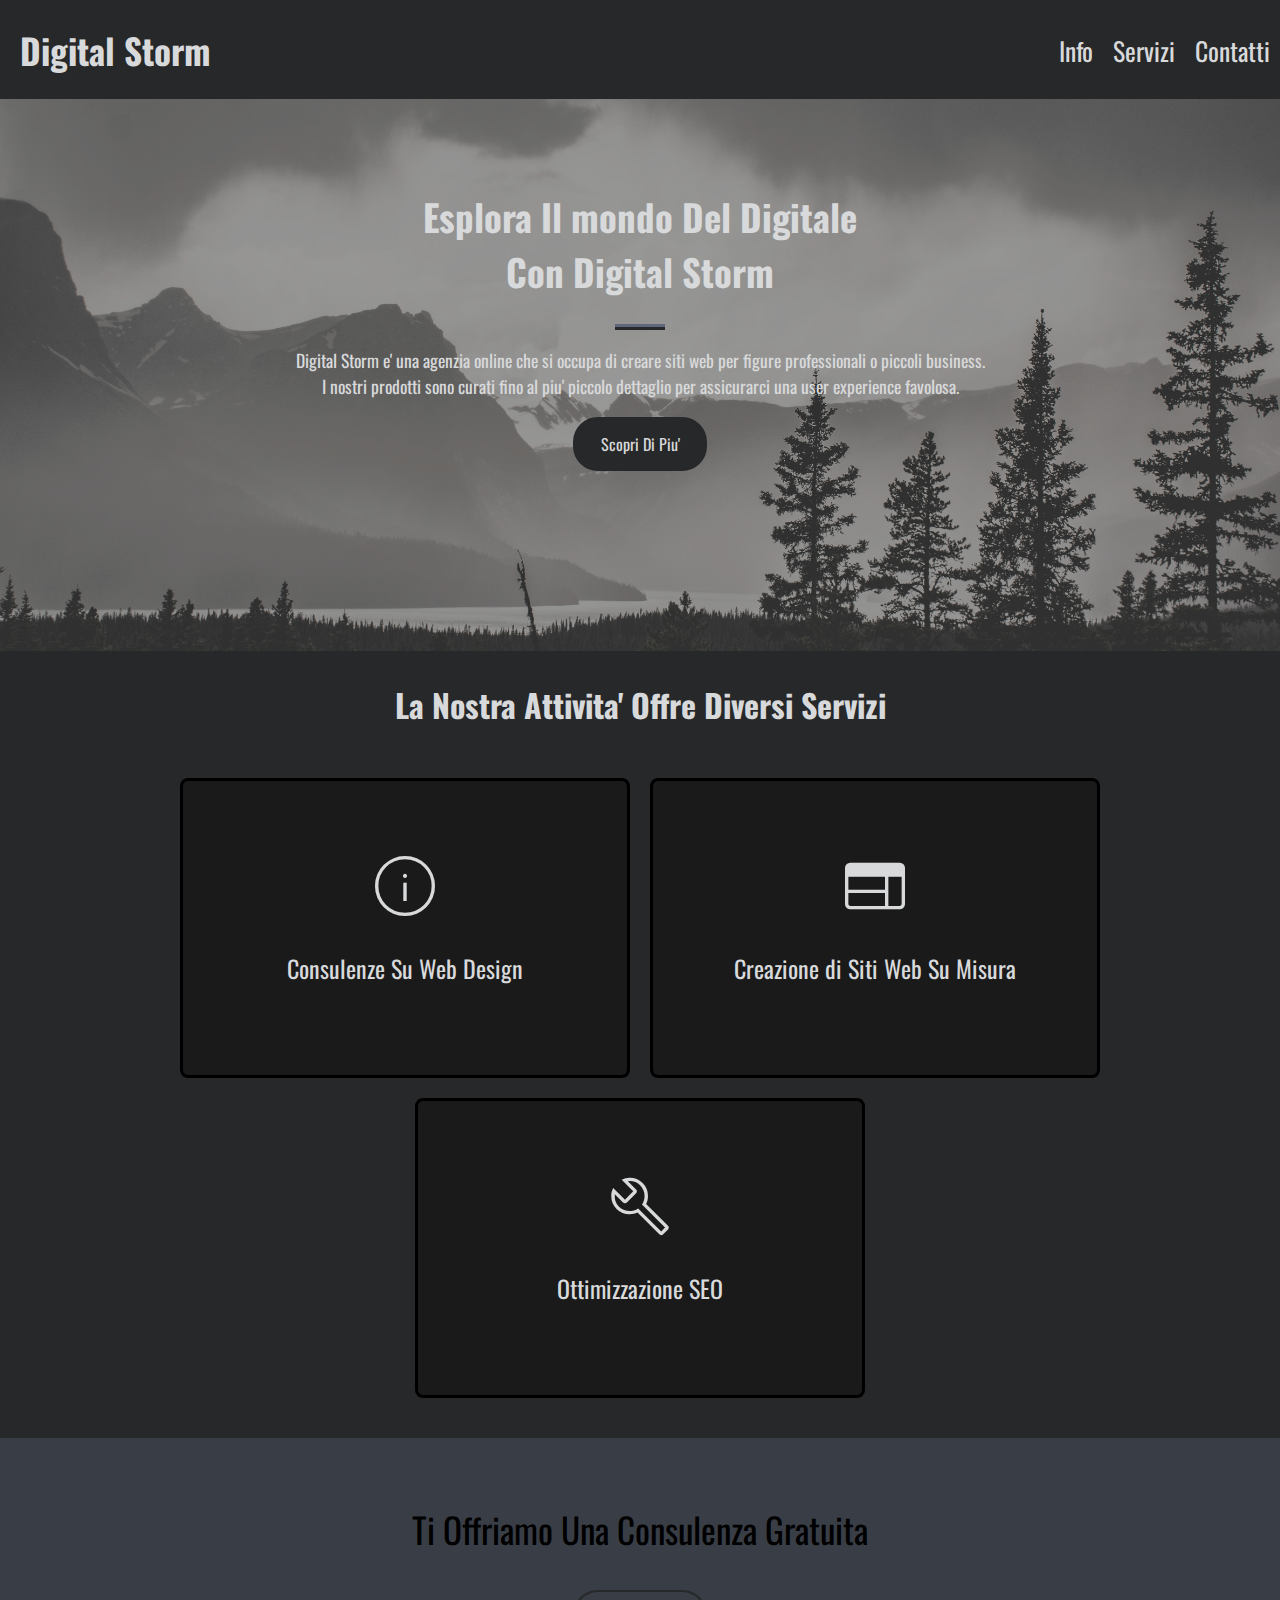
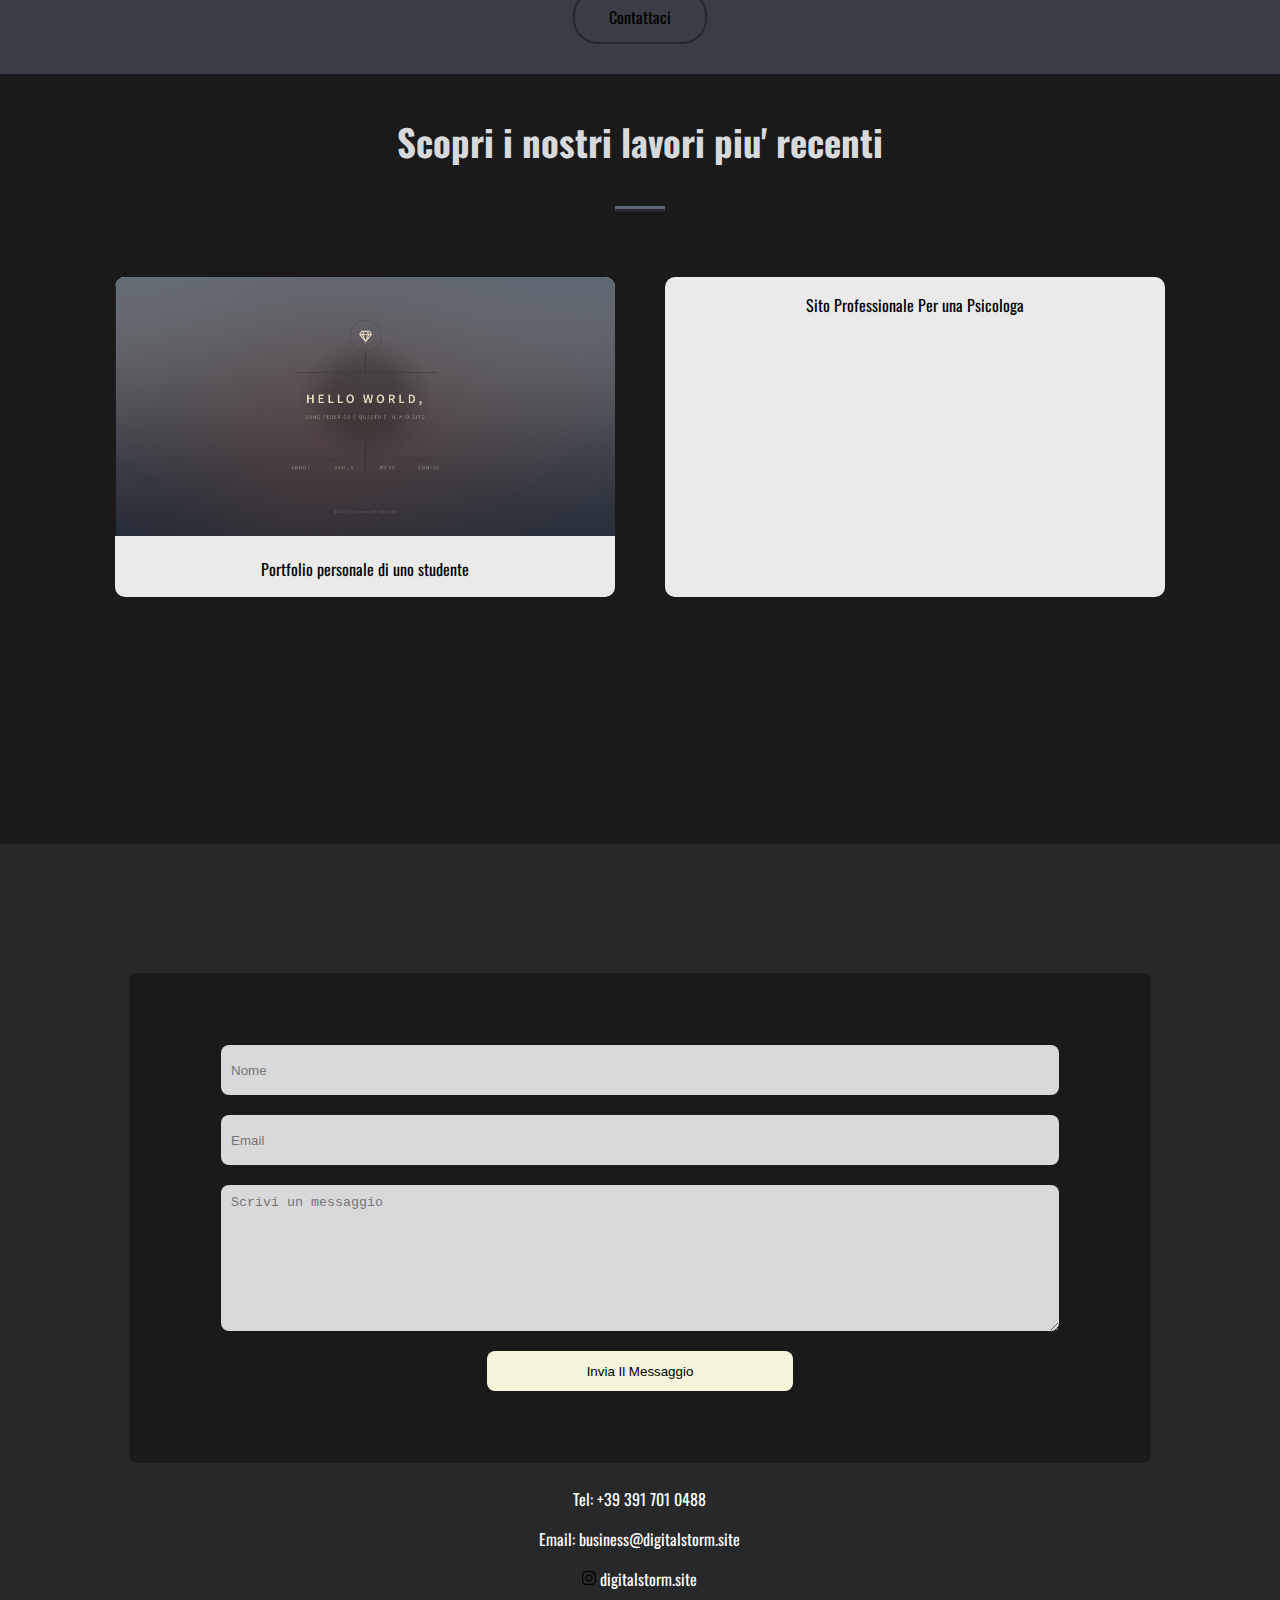
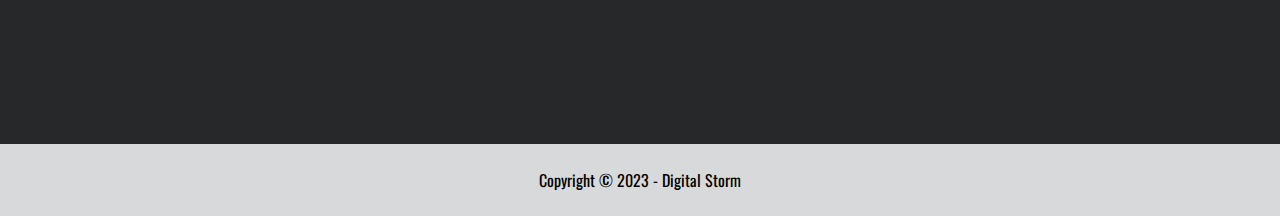
==== commit c156611c: "deleted one service" ====
--- a/indexDS.html
+++ b/indexDS.html
@@ -53,7 +53,7 @@
     <div id="services-div" class="wide-container services-container">
         <div>
             <!-- <img id="purple-photo-bg" href="assets/images/purple_professional_photo.jpg" alt="purple background photo"> -->
-            <h3 id="services-description">Offriamo Diversi Servizi Per La Tua Attivita'</h3>
+            <h3 id="services-description">La Nostra Attivita' Offre Diversi Servizi</h3>
         </div>
         <div class="wide-container services-container">
             <a href="./pages/info.html#consulting">
@@ -62,7 +62,7 @@
                 <span class="material-symbols-outlined">
                 info
                 </span>
-                <p>Consulenze Su SEO e Web Design</p>
+                <p>Consulenze Su Web Design</p>
             </div>
             </a>
 
@@ -76,15 +76,14 @@
             </div>
             </a>
 
-            <a href="./pages/info.html#setup-cms">
+            <!-- <a href="./pages/info.html#setup-cms">
             <div class="service">
-                <!--icon here-->
                 <span class="material-symbols-outlined">
                 approval_delegation
                 </span>
                 <p>Setup Di CMS Accounts</p>
             </div>
-            </a>
+            </a> -->
 
             <a href="./pages/info.html#prolonged-support">
             <div class="service">
@@ -92,7 +91,7 @@
                 <span class="material-symbols-outlined">
                 build
                 </span>
-                <p>Supporto Prolungato</p>
+                <p>Ottimizzazione SEO</p>
             </div>
             </a>
 
@@ -118,7 +117,7 @@
             </div>
             <div class="project-hero">
                 <!-- put mom's website photo here -->
-                <p>Sito Professionale Per una Psicoterapeuta</p>
+                <p>Sito Professionale Per una Psicologa</p>
             </div>
         </div>
     </div>
--- a/assets/CSS/styleDS.css
+++ b/assets/CSS/styleDS.css
@@ -84,12 +84,13 @@
     flex-direction: row;
     flex-wrap: wrap;
     justify-content: center;
-    flex-basis: content;
+    /* flex-basis: content; */
     align-items: center;
+    gap: 20px;
 
     min-height: 60vh;
     max-width: 100vw;
-    padding-top: 20px;
+    padding: 20px;
     color: #D8D9DA;
     box-sizing: border-box;
 }
@@ -101,7 +102,6 @@
     background-color: #1a1a1a;
     color: #d8d9da;
 
-    margin: 20px 10px;
 
     min-height: 200px;
     min-width: 300px;
@@ -242,4 +242,10 @@
     .projects-hero-container {
         flex-direction: column;
     }
+}
+
+@media screen and (max-width: 1880px){
+    .service{
+        flex-basis: 50%;
+    }
 }--- a/assets/CSS/global.css
+++ b/assets/CSS/global.css
@@ -198,4 +198,8 @@
         min-height: 10vh;
         height: fit-content;
     }
+}
+
+@media screen and (max-width: 1410px){
+    
 }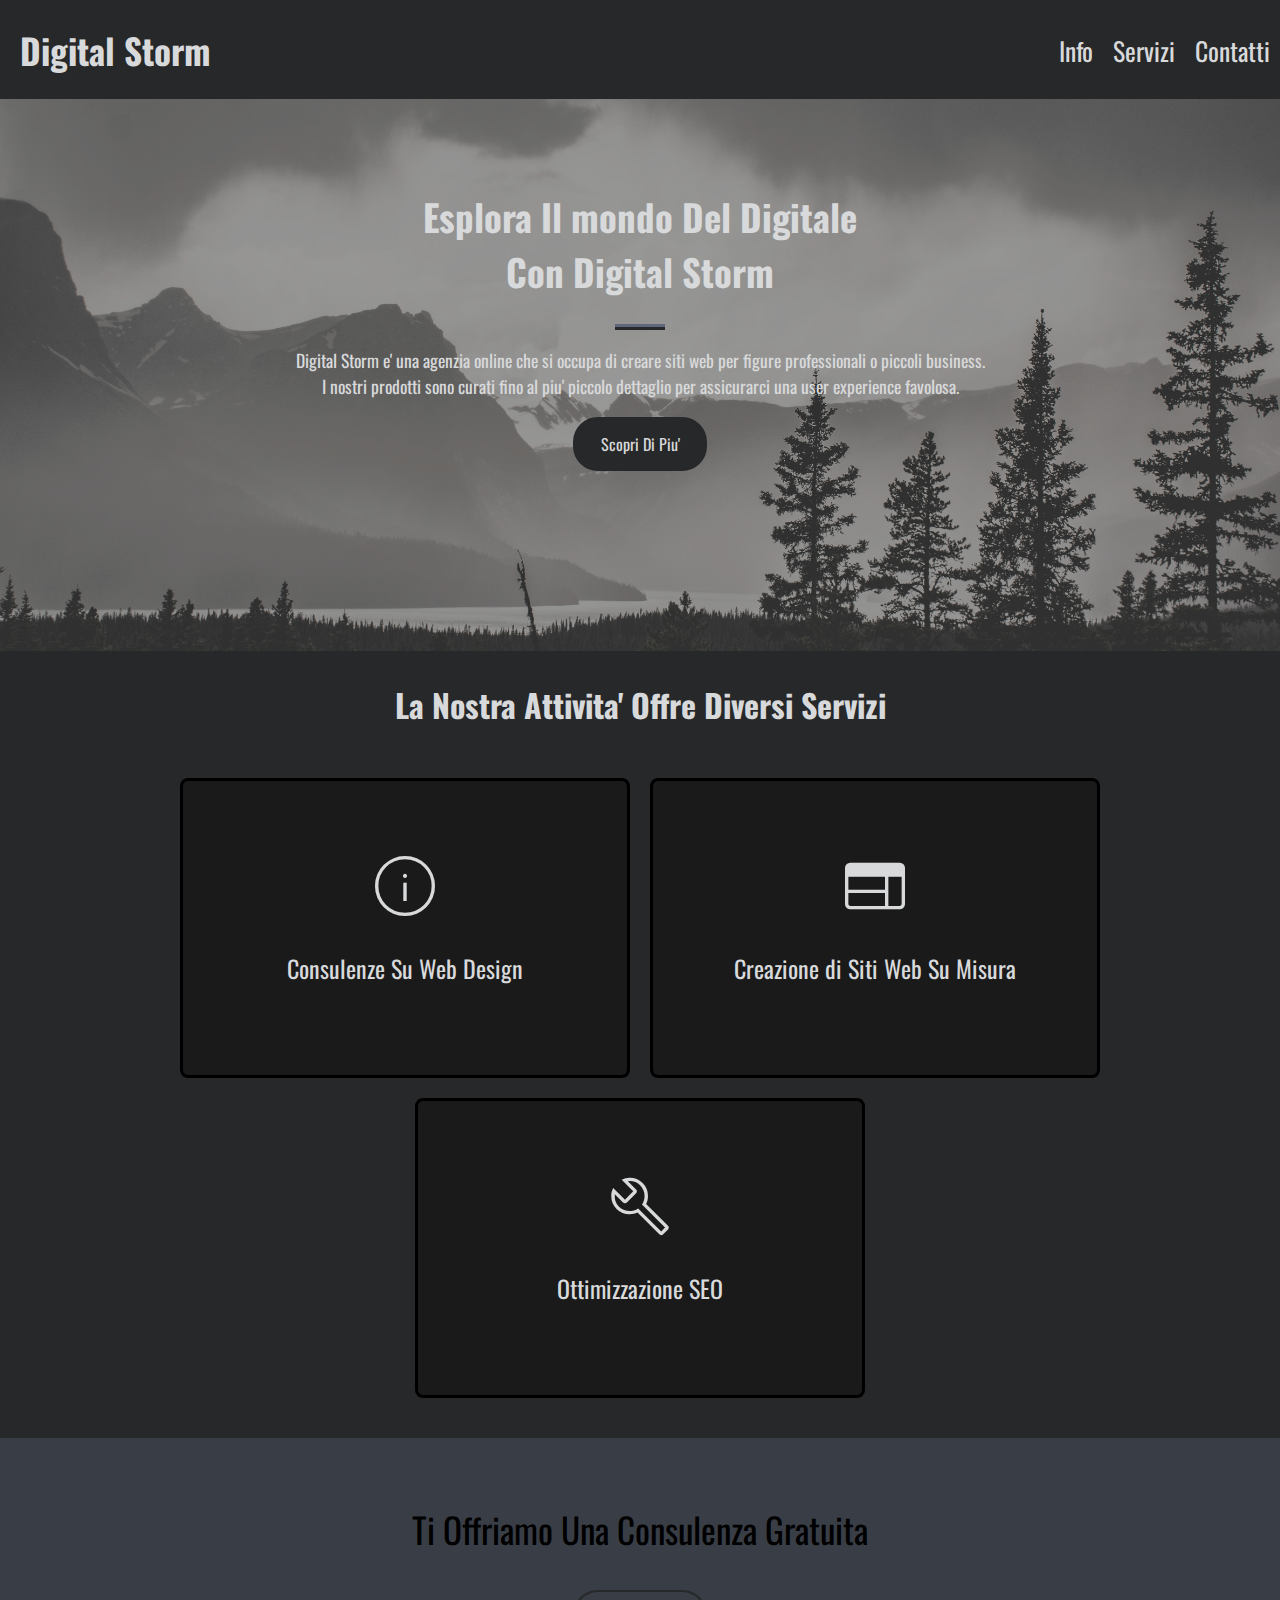
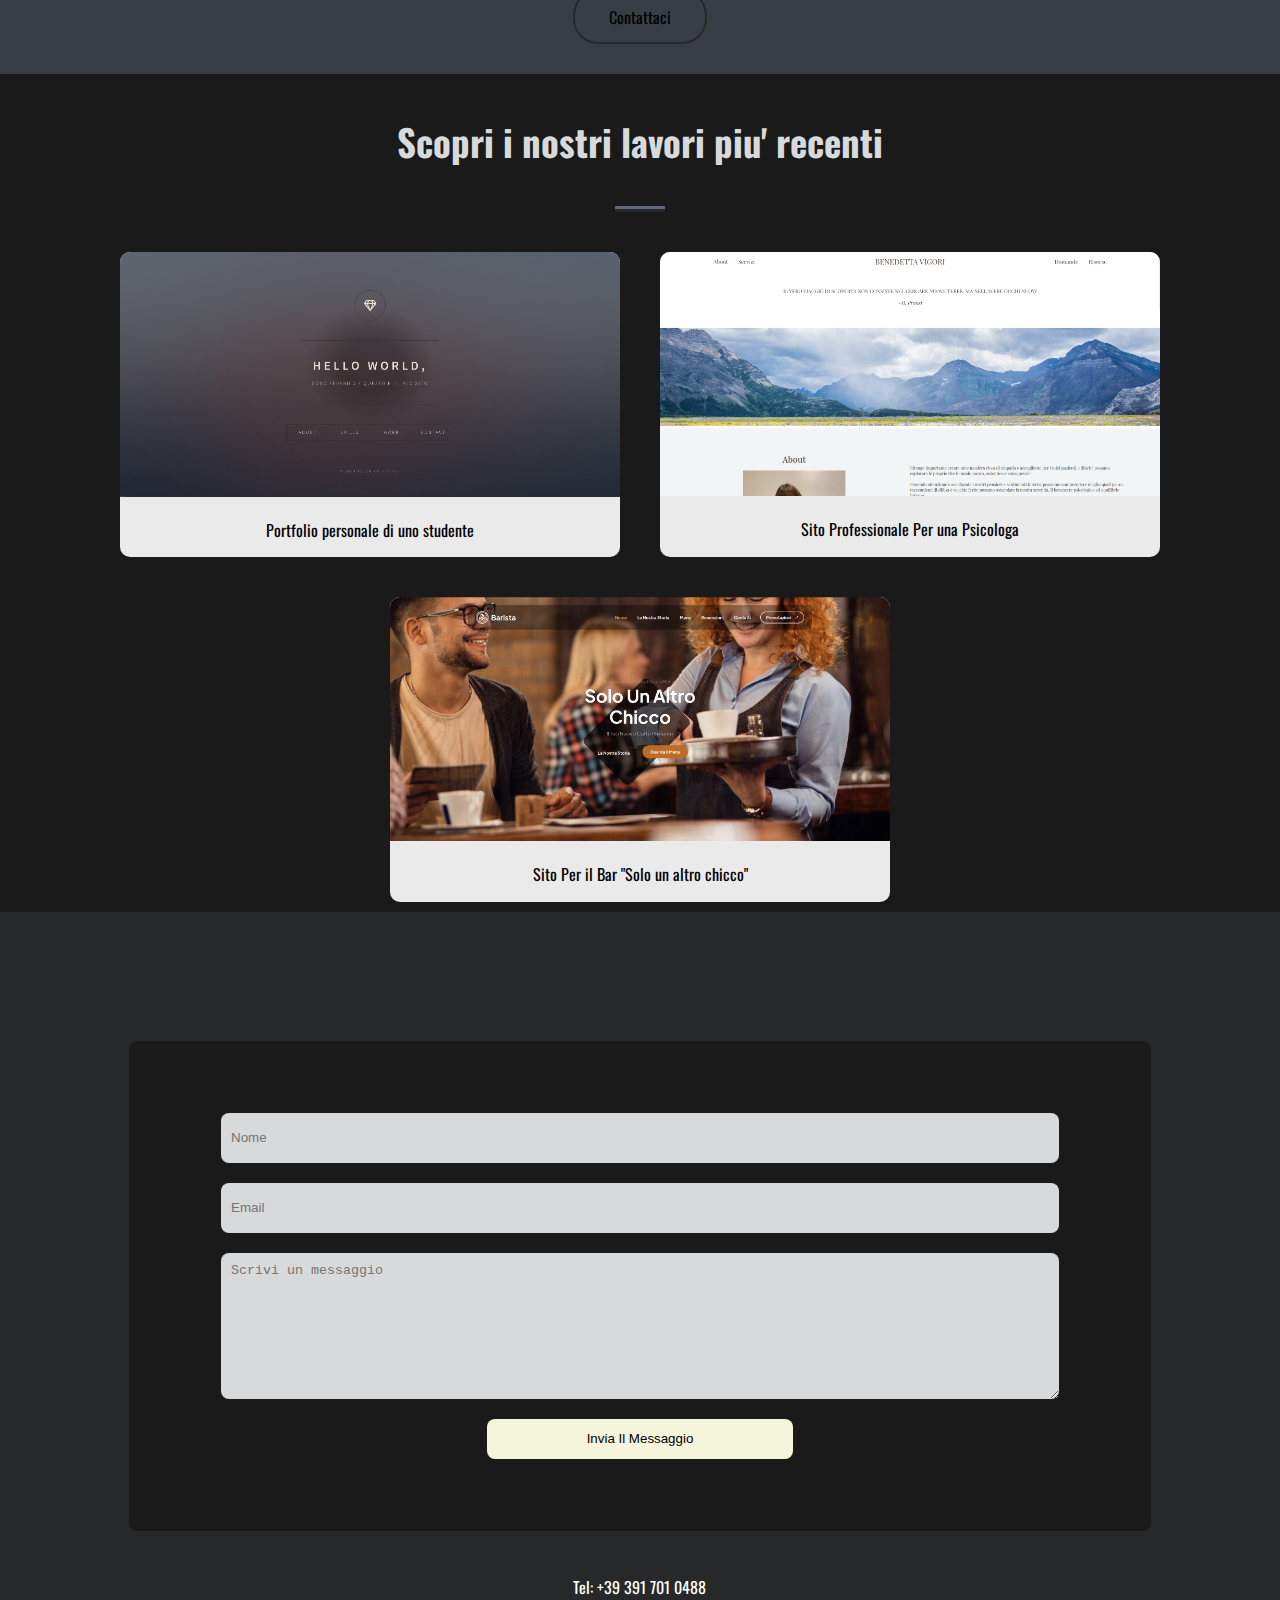
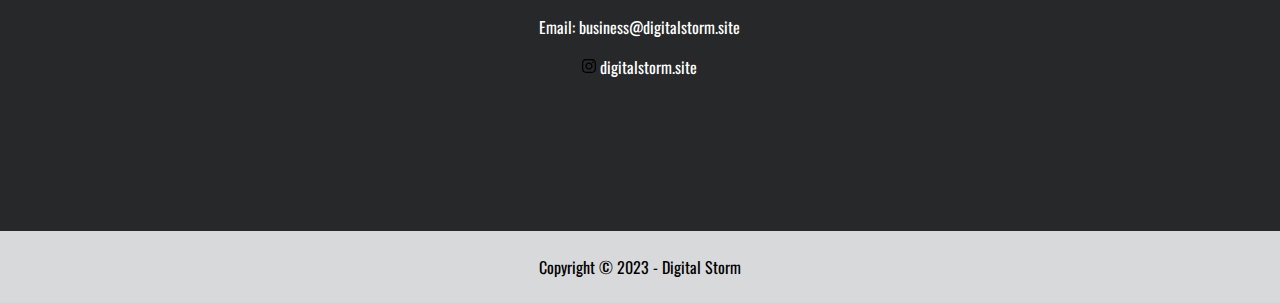
==== commit 04cc57eb: "final changes" ====
--- a/indexDS.html
+++ b/indexDS.html
@@ -111,13 +111,21 @@
         <div class="responsive-flex-container projects-hero-container">
             <div class="project-hero">
                 <a href="https://uwouldntgetit.github.io">
-                    <img src="assets/images/personal_portfolio.png">
+                    <img src="assets/images/personalPortfolio2.png">
                 </a>
-                <p>Portfolio personale di uno studente</p>
+                <p class="project-hero-desc">Portfolio personale di uno studente</p>
             </div>
             <div class="project-hero">
-                <!-- put mom's website photo here -->
-                <p>Sito Professionale Per una Psicologa</p>
+                <a href="https://benedettavigori.digitalstorm.site">
+                    <img src="assets/images/mumSiteScreenshot.png">
+                </a>
+                <p clas="project-hero-desc">Sito Professionale Per una Psicologa</p>
+            </div>
+            <div class="project-hero">
+                <a href="https://solounaltrochicco.digitalstorm.site">
+                    <img src="assets/images/cafeSite.png">
+                </a>
+                <p clas="project-hero-desc">Sito Per il Bar "Solo un altro chicco"</p>
             </div>
         </div>
     </div>
--- a/assets/CSS/styleDS.css
+++ b/assets/CSS/styleDS.css
@@ -181,6 +181,7 @@
     margin-top: 40px;
     box-sizing: border-box;
     height: auto;
+    gap: 40px !important;
 }
 
 .project-hero {
@@ -191,8 +192,16 @@
     max-width: 90%;
     border-radius: 10px;
     background-color: #eaeaea;
-    margin: 25px 25px;
-    color:black
+    color:black;
+    
+    display: flex;
+    flex-direction: column;
+
+
+}
+
+.project-hero-desc{
+    max-height: 20px;
 }
 
 /* projects done end */
--- a/assets/CSS/global.css
+++ b/assets/CSS/global.css
@@ -94,6 +94,7 @@
     flex-wrap: wrap;
     justify-content: center;
     align-content: center;
+    gap: 20px;
 }
 
 .ultimate-wrapper {
